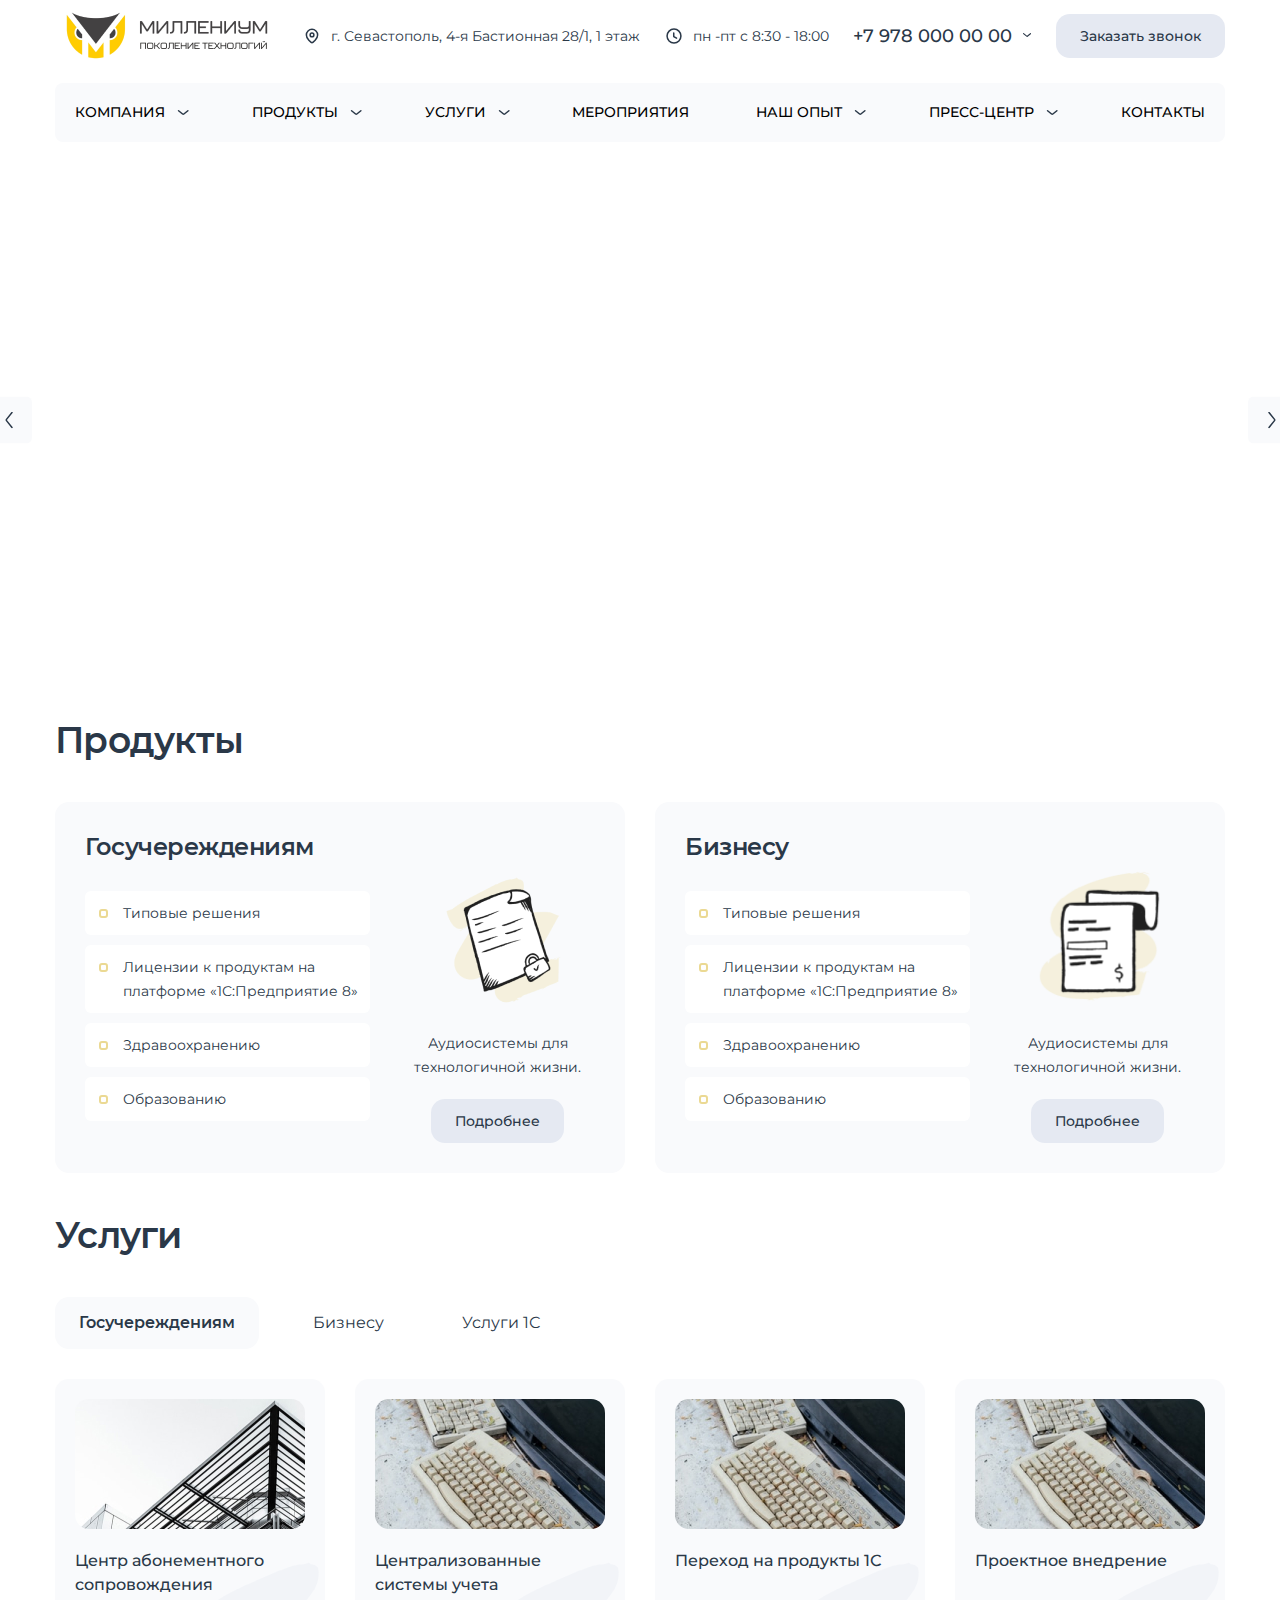
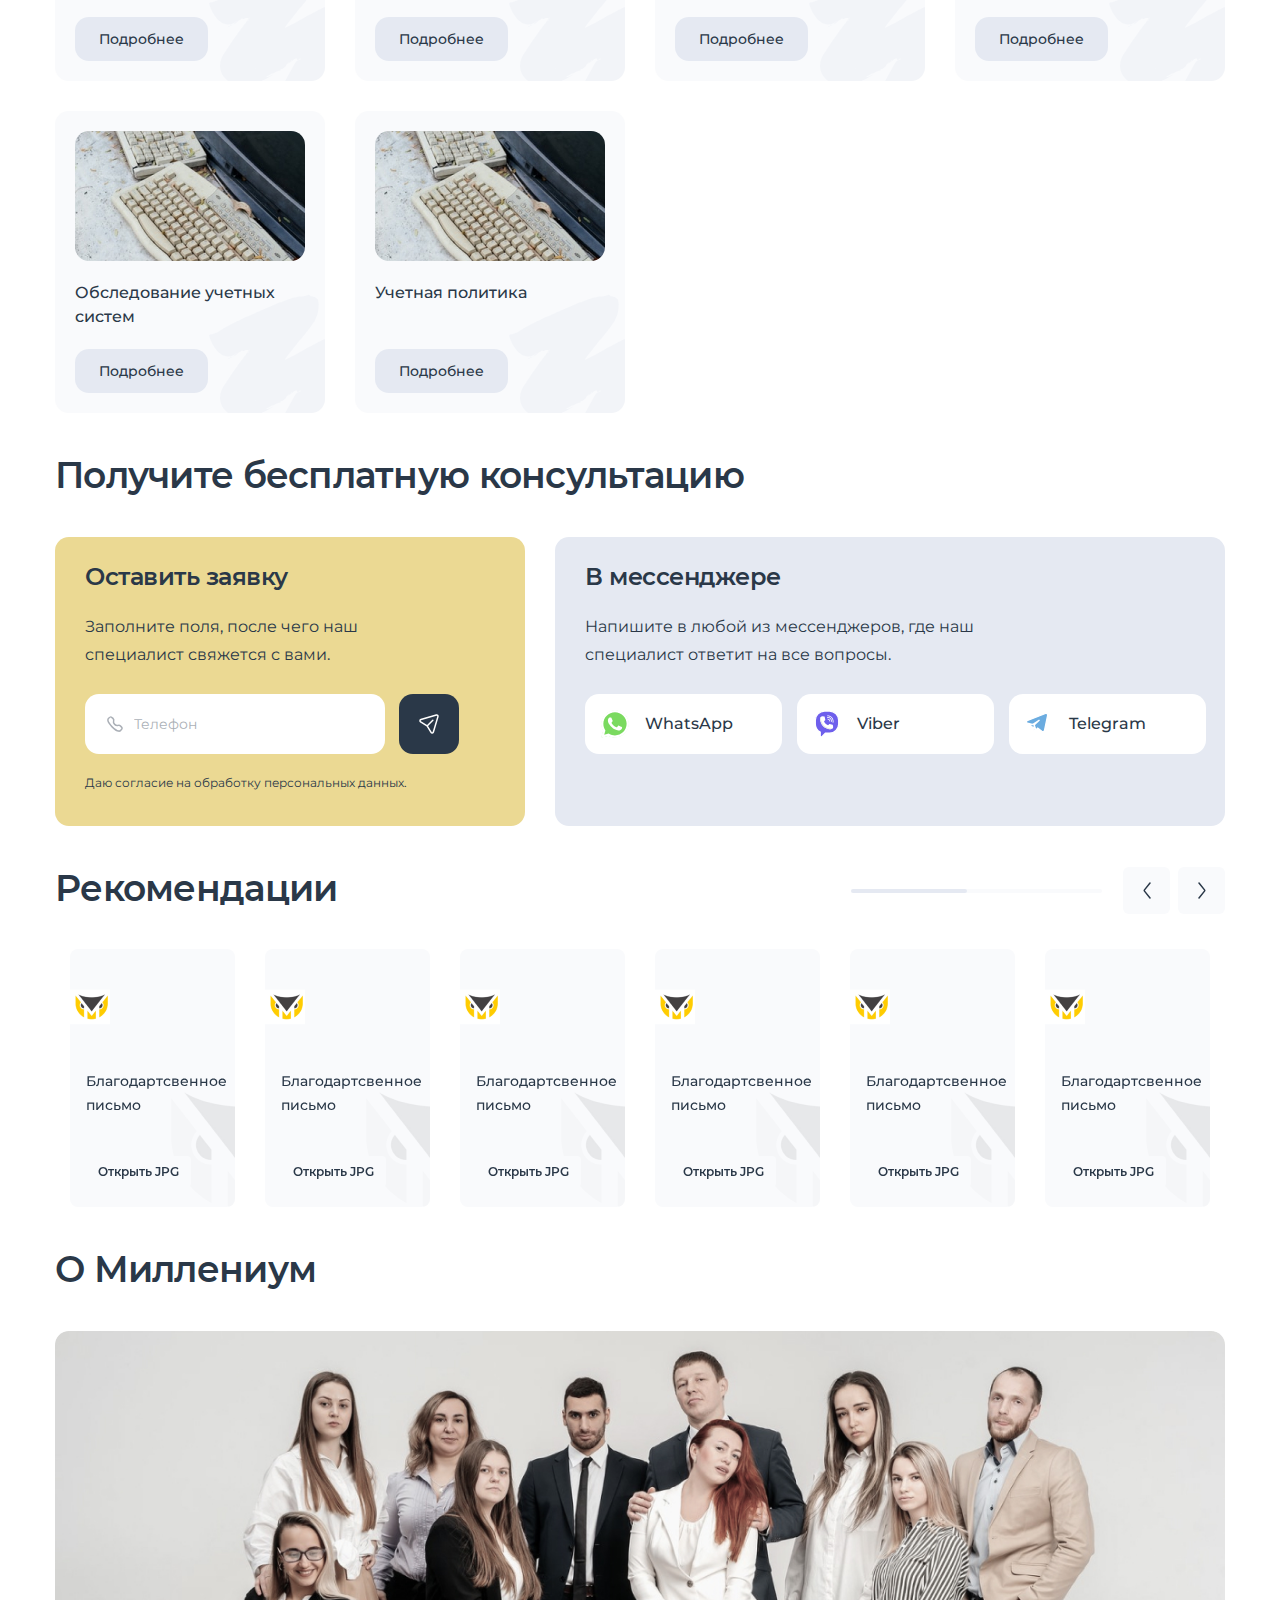
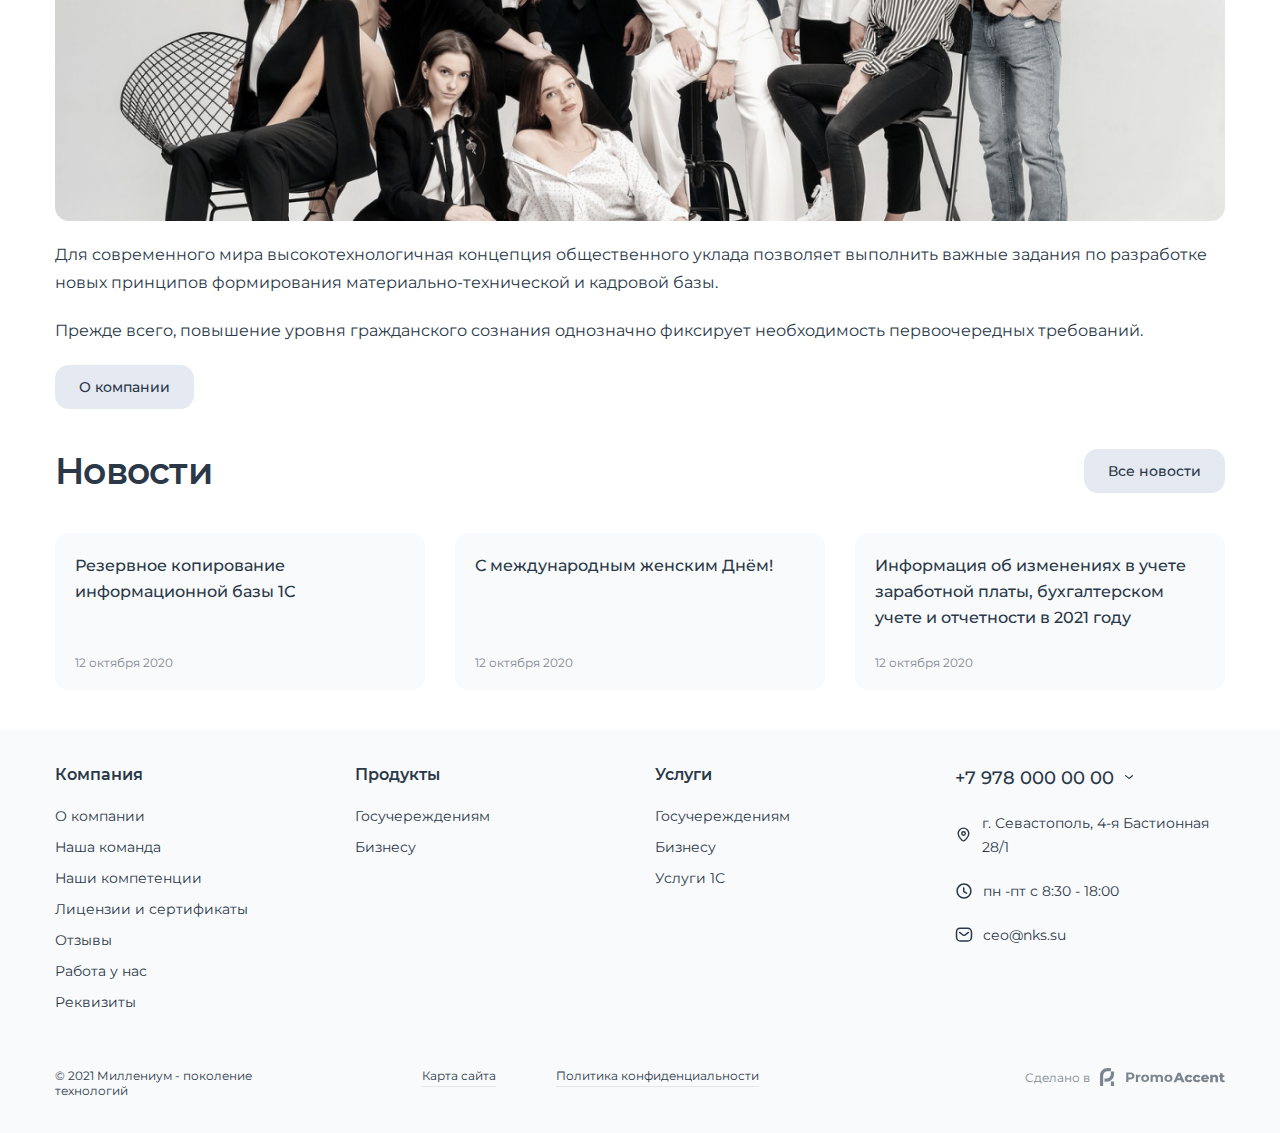
==== index.html @ 952899f8 "Add files via upload" ====
<!DOCTYPE html>
<!--[if lt IE 7]><html lang="ru" class="lt-ie9 lt-ie8 lt-ie7"><![endif]-->
<!--[if IE 7]><html lang="ru" class="lt-ie9 lt-ie8"><![endif]-->
<!--[if IE 8]><html lang="ru" class="lt-ie9"><![endif]-->
<!--[if gt IE 8]><!-->
<html lang="ru">
<!--<![endif]-->
<head>
	<meta charset="utf-8" />
	<title>Заголовок</title>
	<meta name="description" content="" />
	<meta http-equiv="X-UA-Compatible" content="IE=edge" />
	<meta name="viewport" content="width=device-width, initial-scale=1.0" />
	<link rel="shortcut icon" href="favicon.png" />
	<link rel="stylesheet" href="libs/bootstrap/bootstrap-grid.css" />
	<link rel="stylesheet" href="libs/fontawesome-free-5.12.0-web/css/all.min.css" />
	<link rel="stylesheet" href="libs/fancybox/jquery.fancybox.css" />
	<link rel="stylesheet" href="libs/slick-1.5.9/slick/slick.css" />
	<link rel="stylesheet" href="libs/slick-1.5.9/slick/slick-theme.css" />
	<link rel="stylesheet" href="libs/swiper/css/scrollbar.css">
	<link rel="stylesheet" href="libs/swiper/css/style.css">
	<link rel="stylesheet" href="libs/swiper/css/swiper-bundle.min.css">
	<link rel="stylesheet" href="scss/main.css" />
</head>
<body>

	<div class="wrapper">

		<header class="header">
			<div class="container">
				<div class="header__top">
					<a href="#" class="logo">
						<img src="img/logo.png" alt="alt">
					</a>
					<div class="item-contact"><div class="item-contact__icon"><img src="img/ic_cont1.svg" alt="alt"></div>г. Севастополь, 4-я Бастионная 28/1, 1 этаж </div>
					<div class="item-contact"><div class="item-contact__icon"><img src="img/ic_cont2.svg" alt="alt"></div>пн -пт с 8:30 - 18:00 </div>
					<div class="phones-wrap">
						<a href="tel:+79780000000">+7 978 000 00 00 <span class="phones-wrap__arrow"></span></a>
						<div class="dropdown-phones">
							<ul>
								<li><a href="tel:+79780000000">+7 978 000 00 00</a></li>
								<li><a href="tel:+79780000000">+7 978 000 00 00</a></li>
								<li><a href="tel:+79780000000">+7 978 000 00 00</a></li>
							</ul>
						</div>
					</div>
					<a href="#callback" class="btn-main fancybox">Заказать звонок</a>
					<span class="btn_nav">
						<span class='sandwich'>
							<span class='sw-topper'></span>
							<span class='sw-bottom'></span>
							<span class='sw-footer'></span>
						</span>
					</span>
				</div>
				<ul class="menu">
					<li class="menu__haschild">
						<a href="#">Компания</a>
						<ul>
							<li><a href="#">Пункт меню</a></li>
							<li><a href="#">Пункт меню</a></li>
							<li><a href="#">Пункт меню</a></li>
							<li><a href="#">Пункт меню</a></li>
						</ul>
					</li>
					<li class="menu__haschild">
						<a href="#">Продукты</a>
						<ul>
							<li><a href="#">Пункт меню</a></li>
							<li><a href="#">Пункт меню</a></li>
							<li><a href="#">Пункт меню</a></li>
							<li><a href="#">Пункт меню</a></li>
						</ul>
					</li>
					<li class="menu__haschild">
						<a href="#">Услуги</a>
						<ul>
							<li><a href="#">Пункт меню</a></li>
							<li><a href="#">Пункт меню</a></li>
							<li><a href="#">Пункт меню</a></li>
							<li><a href="#">Пункт меню</a></li>
						</ul>
					</li>
					<li><a href="#">Мероприятия</a></li>
					<li class="menu__haschild">
						<a href="#">наш опыт</a>
						<ul>
							<li><a href="#">Пункт меню</a></li>
							<li><a href="#">Пункт меню</a></li>
							<li><a href="#">Пункт меню</a></li>
							<li><a href="#">Пункт меню</a></li>
						</ul>
					</li>
					<li class="menu__haschild">
						<a href="#">пресс-центр</a>
						<ul>
							<li><a href="#">Пункт меню</a></li>
							<li><a href="#">Пункт меню</a></li>
							<li><a href="#">Пункт меню</a></li>
							<li><a href="#">Пункт меню</a></li>
						</ul>
					</li>
					<li><a href="#">Контакты</a></li>
				</ul>
			</div>
			<div class="menu-mobile">
				<ul class="menu">
					<li class="menu__haschild">
						<a href="#">Компания</a>
						<ul>
							<li><a href="#">Пункт меню</a></li>
							<li><a href="#">Пункт меню</a></li>
							<li><a href="#">Пункт меню</a></li>
							<li><a href="#">Пункт меню</a></li>
						</ul>
					</li>
					<li class="menu__haschild">
						<a href="#">Продукты</a>
						<ul>
							<li><a href="#">Пункт меню</a></li>
							<li><a href="#">Пункт меню</a></li>
							<li><a href="#">Пункт меню</a></li>
							<li><a href="#">Пункт меню</a></li>
						</ul>
					</li>
					<li class="menu__haschild">
						<a href="#">Услуги</a>
						<ul>
							<li><a href="#">Пункт меню</a></li>
							<li><a href="#">Пункт меню</a></li>
							<li><a href="#">Пункт меню</a></li>
							<li><a href="#">Пункт меню</a></li>
						</ul>
					</li>
					<li><a href="#">Мероприятия</a></li>
					<li class="menu__haschild">
						<a href="#">наш опыт</a>
						<ul>
							<li><a href="#">Пункт меню</a></li>
							<li><a href="#">Пункт меню</a></li>
							<li><a href="#">Пункт меню</a></li>
							<li><a href="#">Пункт меню</a></li>
						</ul>
					</li>
					<li class="menu__haschild">
						<a href="#">пресс-центр</a>
						<ul>
							<li><a href="#">Пункт меню</a></li>
							<li><a href="#">Пункт меню</a></li>
							<li><a href="#">Пункт меню</a></li>
							<li><a href="#">Пункт меню</a></li>
						</ul>
					</li>
					<li><a href="#">Контакты</a></li>
				</ul>
				<div class="menu-mobile__bottom">
					<div class="item-contact"><div class="item-contact__icon"><img src="img/ic_cont1.svg" alt="alt"></div>г. Севастополь, 4-я Бастионная 28/1, 1 этаж </div>
					<div class="item-contact"><div class="item-contact__icon"><img src="img/ic_cont2.svg" alt="alt"></div>пн -пт с 8:30 - 18:00 </div>
					<div class="phones-wrap">
						<a href="tel:+79780000000">+7 978 000 00 00 <span class="phones-wrap__arrow"></span></a>
						<div class="dropdown-phones">
							<ul>
								<li><a href="tel:+79780000000">+7 978 000 00 00</a></li>
								<li><a href="tel:+79780000000">+7 978 000 00 00</a></li>
								<li><a href="tel:+79780000000">+7 978 000 00 00</a></li>
							</ul>
						</div>
					</div>
					<a href="#callback" class="btn-main fancybox">Заказать звонок</a>
				</div>
			</div>
		</header>

		<div class="billbord">
			<div class="container">
				<ul class="slider-billbord slider-billbord_first">
					<li>
						<div class="slider-billbord__item">
							<video width="100%" height="auto" preload="auto" autoplay="autoplay" loop="false"  autoplay muted>
								<source src="img/video.mp4" type="video/mp4">
								</video>
							</div>
						</li>
						<li>
							<div class="slider-billbord__item">
								<div class="slider-billbord__content">
									<h2>Надежная техника</h2>
									<div class="descr-title">Смартфоны, игровые приставки, HD-телевизоры и аудиосистемы для технологичной жизни.</div>
									<a href="#" class="btn-main btn-main_page">Подробнее</a>
								</div>
								<img src="img/billbord1.jpg" alt="alt">
							</div>
						</li>
						<li>
							<div class="slider-billbord__item">
								<div class="slider-billbord__content">
									<h2>Надежная техника</h2>
									<div class="descr-title">Смартфоны, игровые приставки, HD-телевизоры и аудиосистемы для технологичной жизни.</div>
									<a href="#" class="btn-main btn-main_page">Подробнее</a>
								</div>
								<img src="img/billbord1.jpg" alt="alt">
							</div>
						</li>
					</ul>
				</div>
			</div>

			<div class="products">
				<div class="container">
					<h2>Продукты</h2>
					<div class="row">
						<div class="col-lg-6">
							<div class="block-products">
								<h3>Госучереждениям</h3>
								<div class="row">
									<div class="col-sm-7">
										<ul>
											<li><a href="#">Типовые решения</a></li>
											<li><a href="#">Лицензии к продуктам на платформе «1С:Предприятие 8»</a></li>
											<li><a href="#">Здравоохранению</a></li>
											<li><a href="#">Образованию</a></li>
										</ul>
									</div>
									<div class="col-sm-5 block-products__right">
										<div class="block-products__icon">
											<img src="img/icon_products1.png" alt="alt">
										</div>
										<p>Аудиосистемы для технологичной жизни.</p>
										<a href="#" class="btn-main">Подробнее</a>
									</div>
								</div>
							</div>
						</div>
						<div class="col-lg-6">
							<div class="block-products">
								<h3>Бизнесу</h3>
								<div class="row">
									<div class="col-sm-7">
										<ul>
											<li><a href="#">Типовые решения</a></li>
											<li><a href="#">Лицензии к продуктам на платформе «1С:Предприятие 8»</a></li>
											<li><a href="#">Здравоохранению</a></li>
											<li><a href="#">Образованию</a></li>
										</ul>
									</div>
									<div class="col-sm-5 block-products__right">
										<div class="block-products__icon">
											<img src="img/icon_products2.png" alt="alt">
										</div>
										<p>Аудиосистемы для технологичной жизни.</p>
										<a href="#" class="btn-main">Подробнее</a>
									</div>
								</div>
							</div>
						</div>
					</div>
				</div>
			</div>

			<div class="services">
				<div class="container">
					<h2>Услуги</h2>
					<ul class="tabs">
						<li class="active"><a href="#tab1">Госучереждениям</a></li>
						<li><a href="#tab2">Бизнесу</a></li>
						<li><a href="#tab3">Услуги 1С</a></li>
					</ul>
					<div class="tab-container">
						<div class="tab-pane" id="tab1">
							<div class="row row_services">
								<div class="col-lg-3 col-6">
									<div class="item-service">
										<div class="item-service__image">
											<img src="img/service1.jpg" alt="alt">
										</div>
										<div class="item-service__title">Центр абонементного сопровождения</div>
										<a href="#" class="btn-main">Подробнее</a>
									</div>
								</div>
								<div class="col-lg-3 col-6">
									<div class="item-service">
										<div class="item-service__image">
											<img src="img/service2.jpg" alt="alt">
										</div>
										<div class="item-service__title">Централизованные системы учета</div>
										<a href="#" class="btn-main">Подробнее</a>
									</div>
								</div>
								<div class="col-lg-3 col-6">
									<div class="item-service">
										<div class="item-service__image">
											<img src="img/service2.jpg" alt="alt">
										</div>
										<div class="item-service__title">Переход на продукты 1С</div>
										<a href="#" class="btn-main">Подробнее</a>
									</div>
								</div>
								<div class="col-lg-3 col-6">
									<div class="item-service">
										<div class="item-service__image">
											<img src="img/service2.jpg" alt="alt">
										</div>
										<div class="item-service__title">Проектное внедрение</div>
										<a href="#" class="btn-main">Подробнее</a>
									</div>
								</div>
								<div class="col-lg-3 col-6">
									<div class="item-service">
										<div class="item-service__image">
											<img src="img/service2.jpg" alt="alt">
										</div>
										<div class="item-service__title">Обследование учетных систем</div>
										<a href="#" class="btn-main">Подробнее</a>
									</div>
								</div>
								<div class="col-lg-3 col-6">
									<div class="item-service">
										<div class="item-service__image">
											<img src="img/service2.jpg" alt="alt">
										</div>
										<div class="item-service__title">Учетная политика</div>
										<a href="#" class="btn-main">Подробнее</a>
									</div>
								</div>
							</div>
						</div>
						<div class="tab-pane" id="tab2">
							<div class="row row_services">
								<div class="col-lg-3 col-6">
									<div class="item-service">
										<div class="item-service__image">
											<img src="img/service1.jpg" alt="alt">
										</div>
										<div class="item-service__title">Центр абонементного сопровождения</div>
										<a href="#" class="btn-main">Подробнее</a>
									</div>
								</div>
								<div class="col-lg-3 col-6">
									<div class="item-service">
										<div class="item-service__image">
											<img src="img/service2.jpg" alt="alt">
										</div>
										<div class="item-service__title">Централизованные системы учета</div>
										<a href="#" class="btn-main">Подробнее</a>
									</div>
								</div>
								<div class="col-lg-3 col-6">
									<div class="item-service">
										<div class="item-service__image">
											<img src="img/service2.jpg" alt="alt">
										</div>
										<div class="item-service__title">Переход на продукты 1С</div>
										<a href="#" class="btn-main">Подробнее</a>
									</div>
								</div>
								<div class="col-lg-3 col-6">
									<div class="item-service">
										<div class="item-service__image">
											<img src="img/service2.jpg" alt="alt">
										</div>
										<div class="item-service__title">Проектное внедрение</div>
										<a href="#" class="btn-main">Подробнее</a>
									</div>
								</div>
								<div class="col-lg-3 col-6">
									<div class="item-service">
										<div class="item-service__image">
											<img src="img/service2.jpg" alt="alt">
										</div>
										<div class="item-service__title">Обследование учетных систем</div>
										<a href="#" class="btn-main">Подробнее</a>
									</div>
								</div>
								<div class="col-lg-3 col-6">
									<div class="item-service">
										<div class="item-service__image">
											<img src="img/service2.jpg" alt="alt">
										</div>
										<div class="item-service__title">Учетная политика</div>
										<a href="#" class="btn-main">Подробнее</a>
									</div>
								</div>
							</div>
						</div>
						<div class="tab-pane" id="tab3">
							<div class="row row_services">
								<div class="col-lg-3 col-6">
									<div class="item-service">
										<div class="item-service__image">
											<img src="img/service1.jpg" alt="alt">
										</div>
										<div class="item-service__title">Центр абонементного сопровождения</div>
										<a href="#" class="btn-main">Подробнее</a>
									</div>
								</div>
								<div class="col-lg-3 col-6">
									<div class="item-service">
										<div class="item-service__image">
											<img src="img/service2.jpg" alt="alt">
										</div>
										<div class="item-service__title">Централизованные системы учета</div>
										<a href="#" class="btn-main">Подробнее</a>
									</div>
								</div>
								<div class="col-lg-3 col-6">
									<div class="item-service">
										<div class="item-service__image">
											<img src="img/service2.jpg" alt="alt">
										</div>
										<div class="item-service__title">Переход на продукты 1С</div>
										<a href="#" class="btn-main">Подробнее</a>
									</div>
								</div>
								<div class="col-lg-3 col-6">
									<div class="item-service">
										<div class="item-service__image">
											<img src="img/service2.jpg" alt="alt">
										</div>
										<div class="item-service__title">Проектное внедрение</div>
										<a href="#" class="btn-main">Подробнее</a>
									</div>
								</div>
								<div class="col-lg-3 col-6">
									<div class="item-service">
										<div class="item-service__image">
											<img src="img/service2.jpg" alt="alt">
										</div>
										<div class="item-service__title">Обследование учетных систем</div>
										<a href="#" class="btn-main">Подробнее</a>
									</div>
								</div>
								<div class="col-lg-3 col-6">
									<div class="item-service">
										<div class="item-service__image">
											<img src="img/service2.jpg" alt="alt">
										</div>
										<div class="item-service__title">Учетная политика</div>
										<a href="#" class="btn-main">Подробнее</a>
									</div>
								</div>
							</div>
						</div>
					</div>
				</div>
			</div>

			<div class="consultations">
				<div class="container">
					<h2>Получите бесплатную консультацию</h2>
					<div class="row">
						<div class="col-lg-5">
							<div class="consult-block">
								<h3>Оставить заявку</h3>
								<div class="descr-title">Заполните поля, после чего наш специалист свяжется с вами.</div>
								<form>
									<div class="consult-form">
										<div class="item-form">
											<div class="item-form__icon">
												<img src="img/ic_input1.svg" alt="alt">
											</div>
											<input type="text" placeholder="Телефон" class="input-phone">
										</div>
										<button class="btn-icon"></button>
									</div>
								</form>
								<div class="descr-form">Даю согласие на обработку персональных данных.</div>
							</div>
						</div>
						<div class="col-lg-7">
							<div class="consult-block consult-block_messengers">
								<h3>В мессенджере</h3>
								<div class="descr-title">Напишите в любой из мессенджеров, где наш специалист ответит на все вопросы.</div>
								<div class="wrap-messengers">
									<a href="#" class="link-messenger"><span class="link-messenger__icon"><img src="img/whatsapp.svg" alt="alt"></span>WhatsApp</a>
									<a href="#" class="link-messenger"><span class="link-messenger__icon"><img src="img/viber.svg" alt="alt"></span>Viber</a>
									<a href="#" class="link-messenger"><span class="link-messenger__icon"><img src="img/telegram.svg" alt="alt"></span>Telegram</a>
								</div>
							</div>
						</div>
					</div>
				</div>
			</div>

			<div class="recomendations">
				<div class="container">
					<h2>Рекомендации</h2>
					<div class="slider-recomendations swiper-container">
						<div class="swiper-controls">
							<div class="swiper-scrollbar"></div>
							<div class="arrow-swiper arrow-swiper_left"><img src="img/prev.svg" alt="alt"/></div>
							<div class="arrow-swiper arrow-swiper_right"><img src="img/next.svg" alt="alt" /></div>
						</div>
						<div class="swiper-wrapper">
							<div class="swiper-slide">
								<div class="item-recomendation">
									<img src="img/recomendation1.png" alt="alt">
									<div class="item-recomendation__content">
										<div class="item-recomendation__title">Благодартсвенное письмо</div>
										<a href="img/poster.jpg" class="btn-main fancybox" rel="group1">Открыть JPG</a>
									</div>
								</div>
							</div>
							<div class="swiper-slide">
								<div class="item-recomendation">
									<img src="img/recomendation1.png" alt="alt">
									<div class="item-recomendation__content">
										<div class="item-recomendation__title">Благодартсвенное письмо</div>
										<a href="img/poster.jpg" class="btn-main fancybox" rel="group1">Открыть JPG</a>
									</div>
								</div>
							</div>
							<div class="swiper-slide">
								<div class="item-recomendation">
									<img src="img/recomendation1.png" alt="alt">
									<div class="item-recomendation__content">
										<div class="item-recomendation__title">Благодартсвенное письмо</div>
										<a href="img/poster.jpg" class="btn-main fancybox" rel="group1">Открыть JPG</a>
									</div>
								</div>
							</div>
							<div class="swiper-slide">
								<div class="item-recomendation">
									<img src="img/recomendation1.png" alt="alt">
									<div class="item-recomendation__content">
										<div class="item-recomendation__title">Благодартсвенное письмо</div>
										<a href="img/poster.jpg" class="btn-main fancybox" rel="group1">Открыть JPG</a>
									</div>
								</div>
							</div>
							<div class="swiper-slide">
								<div class="item-recomendation">
									<img src="img/recomendation1.png" alt="alt">
									<div class="item-recomendation__content">
										<div class="item-recomendation__title">Благодартсвенное письмо</div>
										<a href="img/poster.jpg" class="btn-main fancybox" rel="group1">Открыть JPG</a>
									</div>
								</div>
							</div>
							<div class="swiper-slide">
								<div class="item-recomendation">
									<img src="img/recomendation1.png" alt="alt">
									<div class="item-recomendation__content">
										<div class="item-recomendation__title">Благодартсвенное письмо</div>
										<a href="img/poster.jpg" class="btn-main fancybox" rel="group1">Открыть JPG</a>
									</div>
								</div>
							</div>
							<div class="swiper-slide">
								<div class="item-recomendation">
									<img src="img/recomendation1.png" alt="alt">
									<div class="item-recomendation__content">
										<div class="item-recomendation__title">Благодартсвенное письмо</div>
										<a href="img/poster.jpg" class="btn-main fancybox" rel="group1">Открыть JPG</a>
									</div>
								</div>
							</div>
							<div class="swiper-slide">
								<div class="item-recomendation">
									<img src="img/recomendation1.png" alt="alt">
									<div class="item-recomendation__content">
										<div class="item-recomendation__title">Благодартсвенное письмо</div>
										<a href="img/poster.jpg" class="btn-main fancybox" rel="group1">Открыть JPG</a>
									</div>
								</div>
							</div>
							<div class="swiper-slide">
								<div class="item-recomendation">
									<img src="img/recomendation1.png" alt="alt">
									<div class="item-recomendation__content">
										<div class="item-recomendation__title">Благодартсвенное письмо</div>
										<a href="img/poster.jpg" class="btn-main fancybox" rel="group1">Открыть JPG</a>
									</div>
								</div>
							</div>
							<div class="swiper-slide">
								<div class="item-recomendation">
									<img src="img/recomendation1.png" alt="alt">
									<div class="item-recomendation__content">
										<div class="item-recomendation__title">Благодартсвенное письмо</div>
										<a href="img/poster.jpg" class="btn-main fancybox" rel="group1">Открыть JPG</a>
									</div>
								</div>
							</div>
							<div class="swiper-slide">
								<div class="item-recomendation">
									<img src="img/recomendation1.png" alt="alt">
									<div class="item-recomendation__content">
										<div class="item-recomendation__title">Благодартсвенное письмо</div>
										<a href="img/poster.jpg" class="btn-main fancybox" rel="group1">Открыть JPG</a>
									</div>
								</div>
							</div>
							<div class="swiper-slide">
								<div class="item-recomendation">
									<img src="img/recomendation1.png" alt="alt">
									<div class="item-recomendation__content">
										<div class="item-recomendation__title">Благодартсвенное письмо</div>
										<a href="img/poster.jpg" class="btn-main fancybox" rel="group1">Открыть JPG</a>
									</div>
								</div>
							</div>
							<div class="swiper-slide">
								<div class="item-recomendation">
									<img src="img/recomendation1.png" alt="alt">
									<div class="item-recomendation__content">
										<div class="item-recomendation__title">Благодартсвенное письмо</div>
										<a href="img/poster.jpg" class="btn-main fancybox" rel="group1">Открыть JPG</a>
									</div>
								</div>
							</div>
						</div>
						<div class="progress" role="progressbar" aria-valuemin="0" aria-valuemax="100"></div>
					</div>
				</div>
			</div>

			<div class="about">
				<div class="container">
					<h2>О Миллениум</h2>
					<div class="about__image">
						<img src="img/about.jpg" alt="alt">
					</div>
					<p>Для современного мира высокотехнологичная концепция общественного уклада позволяет выполнить важные задания по разработке новых принципов формирования материально-технической и кадровой базы.</p>
					<p>Прежде всего, повышение уровня гражданского сознания однозначно фиксирует необходимость первоочередных требований. </p>
					<a href="#" class="btn-main">О компании</a>
				</div>
			</div>

			<div class="news">
				<div class="container">
					<div class="head-section">
						<h2>Новости</h2>
						<a href="#" class="btn-main">Все новости</a>
					</div>
					<div class="row row_news">
						<div class="col-lg-4 col-md-6">
							<a href="#" class="item-news">
								<span class="item-news__title">Резервное копирование <br>информационной базы 1С</span>
								<span class="item-news__date">12 октября 2020</span>
							</a>
						</div>
						<div class="col-lg-4 col-md-6">
							<a href="#" class="item-news">
								<span class="item-news__title">С международным женским Днём!</span>
								<span class="item-news__date">12 октября 2020</span>
							</a>
						</div>
						<div class="col-lg-4 col-md-6">
							<a href="#" class="item-news">
								<span class="item-news__title">Информация об изменениях в учете заработной платы, бухгалтерском учете и отчетности в 2021 году</span>
								<span class="item-news__date">12 октября 2020</span>
							</a>
						</div>
					</div>
				</div>
			</div>

			<footer class="footer">
				<div class="container">
					<div class="row">
						<div class="col-lg-3">
							<div class="footer__title">Компания <i class="fal fa-plus"></i></div>
							<div class="footer__content">
								<ul class="list-footer">
									<li><a href="#">О компании</a></li>
									<li><a href="#">Наша команда</a></li>
									<li><a href="#">Наши компетенции</a></li>
									<li><a href="#">Лицензии и сертификаты</a></li>
									<li><a href="#">Отзывы</a></li>
									<li><a href="#">Работа у нас</a></li>
									<li><a href="#">Реквизиты</a></li>
								</ul>
							</div>
						</div>
						<div class="col-lg-3">
							<div class="footer__title">Продукты <i class="fal fa-plus"></i></div>
							<div class="footer__content">
								<ul class="list-footer">
									<li><a href="#">Госучереждениям</a></li>
									<li><a href="#">Бизнесу</a></li>
								</ul>
							</div>
						</div>
						<div class="col-lg-3">
							<div class="footer__title">Услуги <i class="fal fa-plus"></i></div>
							<div class="footer__content">
								<ul class="list-footer">
									<li><a href="#">Госучереждениям</a></li>
									<li><a href="#">Бизнесу</a></li>
									<li><a href="#">Услуги 1С</a></li>
								</ul>
							</div>
						</div>
						<div class="col-lg-3">
							<div class="footer__title footer__title_mobile">Контакты <i class="fal fa-plus"></i></div>
							<div class="footer__content">
								<div class="phones-wrap">
									<a href="tel:+79780000000">+7 978 000 00 00 <span class="phones-wrap__arrow"></span></a>
									<div class="dropdown-phones">
										<ul>
											<li><a href="tel:+79780000000">+7 978 000 00 00</a></li>
											<li><a href="tel:+79780000000">+7 978 000 00 00</a></li>
											<li><a href="tel:+79780000000">+7 978 000 00 00</a></li>
										</ul>
									</div>
								</div>
								<div class="item-contact"><div class="item-contact__icon"><img src="img/ic_cont1.svg" alt="alt"></div>г. Севастополь, 4-я Бастионная 28/1</div>
								<div class="item-contact"><div class="item-contact__icon"><img src="img/ic_cont2.svg" alt="alt"></div>пн -пт с 8:30 - 18:00 </div>
								<div class="item-contact"><div class="item-contact__icon"><img src="img/ic_cont3.svg" alt="alt"></div><a href="mailto:сео@nks.su">сео@nks.su</a> </div>
							</div>
						</div>
					</div>
					<div class="footer-bottom">
						<div class="row">
							<div class="col-lg-3">
								<p>© 2021 Миллениум - поколение технологий</p>
							</div>
							<div class="col-lg-5">
								<div class="footer-bottom__links">
									<a href="#">Карта сайта</a>
									<a href="#">Политика конфиденциальности</a>
								</div>
							</div>
							<div class="col-lg-4">
								<div class="create">Сделано в <a href="#"><img src="img/create.svg" alt="alt"></a></div>
							</div>
						</div>
					</div>
				</div>
			</footer>

		</div>

	<!--[if lt IE 9]>
	<script src="libs/html5shiv/es5-shim.min.js"></script>
	<script src="libs/html5shiv/html5shiv.min.js"></script>
	<script src="libs/html5shiv/html5shiv-printshiv.min.js"></script>
	<script src="libs/respond/respond.min.js"></script>
<![endif]-->
<script src="libs/jquery/jquery-1.11.1.min.js"></script>
<script src="libs/jquery-mousewheel/jquery.mousewheel.min.js"></script>
<script src="libs/fancybox/jquery.fancybox.pack.js"></script>
<script src="libs/slick-1.5.9/slick/slick.min.js"></script>
<script src="libs/scroll2id/PageScroll2id.min.js"></script>
<script src="libs/mask/jquery.maskedinput.js"></script>
<script src="libs/swiper/js/swiper-bundle.min.js"></script>
<script src="libs/jQueryFormStyler-master/jquery.formstyler.min.js"></script>
<script src="js/common.js"></script>
<!-- Yandex.Metrika counter --><!-- /Yandex.Metrika counter -->
<!-- Google Analytics counter --><!-- /Google Analytics counter -->
</body>
</html>
---- libs/swiper/css/scrollbar.css ----
/* Scrollbar */
.swiper-scrollbar {
  border-radius: 10px;
  position: relative;
  -ms-touch-action: none;
  background: rgba(0, 0, 0, 0.1);
  .swiper-container-horizontal > & {
    position: absolute;
    left: 1%;
    bottom: 3px;
    z-index: 50;
    height: 5px;
    width: 98%;
  }
  .swiper-container-vertical > & {
    position: absolute;
    right: 3px;
    top: 1%;
    z-index: 50;
    width: 5px;
    height: 98%;
  }
}
.swiper-scrollbar-drag {
  height: 100%;
  width: 100%;
  position: relative;
  background: rgba(0, 0, 0, 0.5);
  border-radius: 10px;
  left: 0;
  top: 0;
}
.swiper-scrollbar-cursor-drag {
  cursor: move;
}
.swiper-scrollbar-lock {
  display: none;
}
---- libs/swiper/css/style.css ----
/**
 * Swiper 6.7.0
 * Most modern mobile touch slider and framework with hardware accelerated transitions
 * https://swiperjs.com
 *
 * Copyright 2014-2021 Vladimir Kharlampidi
 *
 * Released under the MIT License
 *
 * Released on: May 31, 2021
 */

 @font-face {
    font-family: 'swiper-icons';
    src: url('data:application/font-woff;charset=utf-8;base64, [base64]//wADZ2x5ZgAAAywAAADMAAAD2MHtryVoZWFkAAABbAAAADAAAAA2E2+eoWhoZWEAAAGcAAAAHwAAACQC9gDzaG10eAAAAigAAAAZAAAArgJkABFsb2NhAAAC0AAAAFoAAABaFQAUGG1heHAAAAG8AAAAHwAAACAAcABAbmFtZQAAA/gAAAE5AAACXvFdBwlwb3N0AAAFNAAAAGIAAACE5s74hXjaY2BkYGAAYpf5Hu/j+W2+MnAzMYDAzaX6QjD6/4//Bxj5GA8AuRwMYGkAPywL13jaY2BkYGA88P8Agx4j+/8fQDYfA1AEBWgDAIB2BOoAeNpjYGRgYNBh4GdgYgABEMnIABJzYNADCQAACWgAsQB42mNgYfzCOIGBlYGB0YcxjYGBwR1Kf2WQZGhhYGBiYGVmgAFGBiQQkOaawtDAoMBQxXjg/wEGPcYDDA4wNUA2CCgwsAAAO4EL6gAAeNpj2M0gyAACqxgGNWBkZ2D4/wMA+xkDdgAAAHjaY2BgYGaAYBkGRgYQiAHyGMF8FgYHIM3DwMHABGQrMOgyWDLEM1T9/w8UBfEMgLzE////P/5//f/V/xv+r4eaAAeMbAxwIUYmIMHEgKYAYjUcsDAwsLKxc3BycfPw8jEQA/[base64]/uznmfPFBNODM2K7MTQ45YEAZqGP81AmGGcF3iPqOop0r1SPTaTbVkfUe4HXj97wYE+yNwWYxwWu4v1ugWHgo3S1XdZEVqWM7ET0cfnLGxWfkgR42o2PvWrDMBSFj/IHLaF0zKjRgdiVMwScNRAoWUoH78Y2icB/yIY09An6AH2Bdu/UB+yxopYshQiEvnvu0dURgDt8QeC8PDw7Fpji3fEA4z/PEJ6YOB5hKh4dj3EvXhxPqH/SKUY3rJ7srZ4FZnh1PMAtPhwP6fl2PMJMPDgeQ4rY8YT6Gzao0eAEA409DuggmTnFnOcSCiEiLMgxCiTI6Cq5DZUd3Qmp10vO0LaLTd2cjN4fOumlc7lUYbSQcZFkutRG7g6JKZKy0RmdLY680CDnEJ+UMkpFFe1RN7nxdVpXrC4aTtnaurOnYercZg2YVmLN/d/gczfEimrE/fs/bOuq29Zmn8tloORaXgZgGa78yO9/cnXm2BpaGvq25Dv9S4E9+5SIc9PqupJKhYFSSl47+Qcr1mYNAAAAeNptw0cKwkAAAMDZJA8Q7OUJvkLsPfZ6zFVERPy8qHh2YER+3i/BP83vIBLLySsoKimrqKqpa2hp6+jq6RsYGhmbmJqZSy0sraxtbO3sHRydnEMU4uR6yx7JJXveP7WrDycAAAAAAAH//wACeNpjYGRgYOABYhkgZgJCZgZNBkYGLQZtIJsFLMYAAAw3ALgAeNolizEKgDAQBCchRbC2sFER0YD6qVQiBCv/H9ezGI6Z5XBAw8CBK/m5iQQVauVbXLnOrMZv2oLdKFa8Pjuru2hJzGabmOSLzNMzvutpB3N42mNgZGBg4GKQYzBhYMxJLMlj4GBgAYow/P/PAJJhLM6sSoWKfWCAAwDAjgbRAAB42mNgYGBkAIIbCZo5IPrmUn0hGA0AO8EFTQAA') format('woff');
    font-weight: 400;
    font-style: normal;
  }
  :root {
    --swiper-theme-color: #007aff;
  }
  .swiper-container {
    margin-left: auto;
    margin-right: auto;
    position: relative;
    overflow: hidden;
    list-style: none;
    padding: 0;
    /* Fix of Webkit flickering */
    z-index: 1;
  }
  .swiper-container-vertical > .swiper-wrapper {
    flex-direction: column;
  }
  .swiper-wrapper {
    position: relative;
    width: 100%;
    height: 100%;
    z-index: 1;
    display: flex;
    transition-property: transform;
    box-sizing: content-box;
  }
  .swiper-container-android .swiper-slide,
  .swiper-wrapper {
    transform: translate3d(0px, 0, 0);
  }
  .swiper-container-multirow > .swiper-wrapper {
    flex-wrap: wrap;
  }
  .swiper-container-multirow-column > .swiper-wrapper {
    flex-wrap: wrap;
    flex-direction: column;
  }
  .swiper-container-free-mode > .swiper-wrapper {
    transition-timing-function: ease-out;
    margin: 0 auto;
  }
  .swiper-container-pointer-events {
    touch-action: pan-y;
  }
  .swiper-container-pointer-events.swiper-container-vertical {
    touch-action: pan-x;
  }
  .swiper-slide {
    flex-shrink: 0;
    width: 100%;
    height: 100%;
    position: relative;
    transition-property: transform;
  }
  .swiper-slide-invisible-blank {
    visibility: hidden;
  }
  /* Auto Height */
  .swiper-container-autoheight,
  .swiper-container-autoheight .swiper-slide {
    height: auto;
  }
  .swiper-container-autoheight .swiper-wrapper {
    align-items: flex-start;
    transition-property: transform, height;
  }
  /* 3D Effects */
  .swiper-container-3d {
    perspective: 1200px;
  }
  .swiper-container-3d .swiper-wrapper,
  .swiper-container-3d .swiper-slide,
  .swiper-container-3d .swiper-slide-shadow-left,
  .swiper-container-3d .swiper-slide-shadow-right,
  .swiper-container-3d .swiper-slide-shadow-top,
  .swiper-container-3d .swiper-slide-shadow-bottom,
  .swiper-container-3d .swiper-cube-shadow {
    transform-style: preserve-3d;
  }
  .swiper-container-3d .swiper-slide-shadow-left,
  .swiper-container-3d .swiper-slide-shadow-right,
  .swiper-container-3d .swiper-slide-shadow-top,
  .swiper-container-3d .swiper-slide-shadow-bottom {
    position: absolute;
    left: 0;
    top: 0;
    width: 100%;
    height: 100%;
    pointer-events: none;
    z-index: 10;
  }
  .swiper-container-3d .swiper-slide-shadow-left {
    background-image: linear-gradient(to left, rgba(0, 0, 0, 0.5), rgba(0, 0, 0, 0));
  }
  .swiper-container-3d .swiper-slide-shadow-right {
    background-image: linear-gradient(to right, rgba(0, 0, 0, 0.5), rgba(0, 0, 0, 0));
  }
  .swiper-container-3d .swiper-slide-shadow-top {
    background-image: linear-gradient(to top, rgba(0, 0, 0, 0.5), rgba(0, 0, 0, 0));
  }
  .swiper-container-3d .swiper-slide-shadow-bottom {
    background-image: linear-gradient(to bottom, rgba(0, 0, 0, 0.5), rgba(0, 0, 0, 0));
  }
  /* CSS Mode */
  .swiper-container-css-mode > .swiper-wrapper {
    overflow: auto;
    scrollbar-width: none;
    /* For Firefox */
    -ms-overflow-style: none;
    /* For Internet Explorer and Edge */
  }
  .swiper-container-css-mode > .swiper-wrapper::-webkit-scrollbar {
    display: none;
  }
  .swiper-container-css-mode > .swiper-wrapper > .swiper-slide {
    scroll-snap-align: start start;
  }
  .swiper-container-horizontal.swiper-container-css-mode > .swiper-wrapper {
    scroll-snap-type: x mandatory;
  }
  .swiper-container-vertical.swiper-container-css-mode > .swiper-wrapper {
    scroll-snap-type: y mandatory;
  }
  :root {
    --swiper-navigation-size: 44px;
    /*
    --swiper-navigation-color: var(--swiper-theme-color);
    */
  }
  .swiper-button-prev,
  .swiper-button-next {
    position: absolute;
    top: 50%;
    width: calc(var(--swiper-navigation-size) / 44 * 27);
    height: var(--swiper-navigation-size);
    margin-top: calc(0px - (var(--swiper-navigation-size) / 2));
    z-index: 10;
    cursor: pointer;
    display: flex;
    align-items: center;
    justify-content: center;
    color: var(--swiper-navigation-color, var(--swiper-theme-color));
  }
  .swiper-button-prev.swiper-button-disabled,
  .swiper-button-next.swiper-button-disabled {
    opacity: 0.35;
    cursor: auto;
    pointer-events: none;
  }
  .swiper-button-prev:after,
  .swiper-button-next:after {
    font-family: swiper-icons;
    font-size: var(--swiper-navigation-size);
    text-transform: none !important;
    letter-spacing: 0;
    text-transform: none;
    font-variant: initial;
    line-height: 1;
  }
  .swiper-button-prev,
  .swiper-container-rtl .swiper-button-next {
    left: 10px;
    right: auto;
  }
  .swiper-button-prev:after,
  .swiper-container-rtl .swiper-button-next:after {
    content: 'prev';
  }
  .swiper-button-next,
  .swiper-container-rtl .swiper-button-prev {
    right: 10px;
    left: auto;
  }
  .swiper-button-next:after,
  .swiper-container-rtl .swiper-button-prev:after {
    content: 'next';
  }
  .swiper-button-prev.swiper-button-white,
  .swiper-button-next.swiper-button-white {
    --swiper-navigation-color: #ffffff;
  }
  .swiper-button-prev.swiper-button-black,
  .swiper-button-next.swiper-button-black {
    --swiper-navigation-color: #000000;
  }
  .swiper-button-lock {
    display: none;
  }
  :root {
    /*
    --swiper-pagination-color: var(--swiper-theme-color);
    */
  }
  .swiper-pagination {
    position: absolute;
    text-align: center;
    transition: 300ms opacity;
    transform: translate3d(0, 0, 0);
    z-index: 10;
  }
  .swiper-pagination.swiper-pagination-hidden {
    opacity: 0;
  }
  /* Common Styles */
  .swiper-pagination-fraction,
  .swiper-pagination-custom,
  .swiper-container-horizontal > .swiper-pagination-bullets {
    bottom: 10px;
    left: 0;
    width: 100%;
  }
  /* Bullets */
  .swiper-pagination-bullets-dynamic {
    overflow: hidden;
    font-size: 0;
  }
  .swiper-pagination-bullets-dynamic .swiper-pagination-bullet {
    transform: scale(0.33);
    position: relative;
  }
  .swiper-pagination-bullets-dynamic .swiper-pagination-bullet-active {
    transform: scale(1);
  }
  .swiper-pagination-bullets-dynamic .swiper-pagination-bullet-active-main {
    transform: scale(1);
  }
  .swiper-pagination-bullets-dynamic .swiper-pagination-bullet-active-prev {
    transform: scale(0.66);
  }
  .swiper-pagination-bullets-dynamic .swiper-pagination-bullet-active-prev-prev {
    transform: scale(0.33);
  }
  .swiper-pagination-bullets-dynamic .swiper-pagination-bullet-active-next {
    transform: scale(0.66);
  }
  .swiper-pagination-bullets-dynamic .swiper-pagination-bullet-active-next-next {
    transform: scale(0.33);
  }
  .swiper-pagination-bullet {
    width: 8px;
    height: 8px;
    display: inline-block;
    border-radius: 50%;
    background: #000;
    opacity: 0.2;
  }
  button.swiper-pagination-bullet {
    border: none;
    margin: 0;
    padding: 0;
    box-shadow: none;
    -webkit-appearance: none;
            appearance: none;
  }
  .swiper-pagination-clickable .swiper-pagination-bullet {
    cursor: pointer;
  }
  .swiper-pagination-bullet-active {
    opacity: 1;
    background: var(--swiper-pagination-color, var(--swiper-theme-color));
  }
  .swiper-container-vertical > .swiper-pagination-bullets {
    right: 10px;
    top: 50%;
    transform: translate3d(0px, -50%, 0);
  }
  .swiper-container-vertical > .swiper-pagination-bullets .swiper-pagination-bullet {
    margin: 6px 0;
    display: block;
  }
  .swiper-container-vertical > .swiper-pagination-bullets.swiper-pagination-bullets-dynamic {
    top: 50%;
    transform: translateY(-50%);
    width: 8px;
  }
  .swiper-container-vertical > .swiper-pagination-bullets.swiper-pagination-bullets-dynamic .swiper-pagination-bullet {
    display: inline-block;
    transition: 200ms transform, 200ms top;
  }
  .swiper-container-horizontal > .swiper-pagination-bullets .swiper-pagination-bullet {
    margin: 0 4px;
  }
  .swiper-container-horizontal > .swiper-pagination-bullets.swiper-pagination-bullets-dynamic {
    left: 50%;
    transform: translateX(-50%);
    white-space: nowrap;
  }
  .swiper-container-horizontal > .swiper-pagination-bullets.swiper-pagination-bullets-dynamic .swiper-pagination-bullet {
    transition: 200ms transform, 200ms left;
  }
  .swiper-container-horizontal.swiper-container-rtl > .swiper-pagination-bullets-dynamic .swiper-pagination-bullet {
    transition: 200ms transform, 200ms right;
  }
  /* Progress */
  .swiper-pagination-progressbar {
    background: rgba(0, 0, 0, 0.25);
    position: absolute;
  }
  .swiper-pagination-progressbar .swiper-pagination-progressbar-fill {
    background: var(--swiper-pagination-color, var(--swiper-theme-color));
    position: absolute;
    left: 0;
    top: 0;
    width: 100%;
    height: 100%;
    transform: scale(0);
    transform-origin: left top;
  }
  .swiper-container-rtl .swiper-pagination-progressbar .swiper-pagination-progressbar-fill {
    transform-origin: right top;
  }
  .swiper-container-horizontal > .swiper-pagination-progressbar,
  .swiper-container-vertical > .swiper-pagination-progressbar.swiper-pagination-progressbar-opposite {
    width: 100%;
    height: 4px;
    left: 0;
    top: 0;
  }
  .swiper-container-vertical > .swiper-pagination-progressbar,
  .swiper-container-horizontal > .swiper-pagination-progressbar.swiper-pagination-progressbar-opposite {
    width: 4px;
    height: 100%;
    left: 0;
    top: 0;
  }
  .swiper-pagination-white {
    --swiper-pagination-color: #ffffff;
  }
  .swiper-pagination-black {
    --swiper-pagination-color: #000000;
  }
  .swiper-pagination-lock {
    display: none;
  }
  /* Scrollbar */
  .swiper-scrollbar {
    border-radius: 10px;
    position: relative;
    -ms-touch-action: none;
    background: rgba(0, 0, 0, 0.1);
  }
  .swiper-container-horizontal > .swiper-scrollbar {
    position: absolute;
    left: 1%;
    bottom: 3px;
    z-index: 50;
    height: 5px;
    width: 98%;
  }
  .swiper-container-vertical > .swiper-scrollbar {
    position: absolute;
    right: 3px;
    top: 1%;
    z-index: 50;
    width: 5px;
    height: 98%;
  }
  .swiper-scrollbar-drag {
    height: 100%;
    width: 100%;
    position: relative;
    background: rgba(0, 0, 0, 0.5);
    border-radius: 10px;
    left: 0;
    top: 0;
  }
  .swiper-scrollbar-cursor-drag {
    cursor: move;
  }
  .swiper-scrollbar-lock {
    display: none;
  }
  .swiper-zoom-container {
    width: 100%;
    height: 100%;
    display: flex;
    justify-content: center;
    align-items: center;
    text-align: center;
  }
  .swiper-zoom-container > img,
  .swiper-zoom-container > svg,
  .swiper-zoom-container > canvas {
    max-width: 100%;
    max-height: 100%;
    object-fit: contain;
  }
  .swiper-slide-zoomed {
    cursor: move;
  }
  /* Preloader */
  :root {
    /*
    --swiper-preloader-color: var(--swiper-theme-color);
    */
  }
  .swiper-lazy-preloader {
    width: 42px;
    height: 42px;
    position: absolute;
    left: 50%;
    top: 50%;
    margin-left: -21px;
    margin-top: -21px;
    z-index: 10;
    transform-origin: 50%;
    animation: swiper-preloader-spin 1s infinite linear;
    box-sizing: border-box;
    border: 4px solid var(--swiper-preloader-color, var(--swiper-theme-color));
    border-radius: 50%;
    border-top-color: transparent;
  }
  .swiper-lazy-preloader-white {
    --swiper-preloader-color: #fff;
  }
  .swiper-lazy-preloader-black {
    --swiper-preloader-color: #000;
  }
  @keyframes swiper-preloader-spin {
    100% {
      transform: rotate(360deg);
    }
  }
  /* a11y */
  .swiper-container .swiper-notification {
    position: absolute;
    left: 0;
    top: 0;
    pointer-events: none;
    opacity: 0;
    z-index: -1000;
  }
  .swiper-container-fade.swiper-container-free-mode .swiper-slide {
    transition-timing-function: ease-out;
  }
  .swiper-container-fade .swiper-slide {
    pointer-events: none;
    transition-property: opacity;
  }
  .swiper-container-fade .swiper-slide .swiper-slide {
    pointer-events: none;
  }
  .swiper-container-fade .swiper-slide-active,
  .swiper-container-fade .swiper-slide-active .swiper-slide-active {
    pointer-events: auto;
  }
  .swiper-container-cube {
    overflow: visible;
  }
  .swiper-container-cube .swiper-slide {
    pointer-events: none;
    -webkit-backface-visibility: hidden;
            backface-visibility: hidden;
    z-index: 1;
    visibility: hidden;
    transform-origin: 0 0;
    width: 100%;
    height: 100%;
  }
  .swiper-container-cube .swiper-slide .swiper-slide {
    pointer-events: none;
  }
  .swiper-container-cube.swiper-container-rtl .swiper-slide {
    transform-origin: 100% 0;
  }
  .swiper-container-cube .swiper-slide-active,
  .swiper-container-cube .swiper-slide-active .swiper-slide-active {
    pointer-events: auto;
  }
  .swiper-container-cube .swiper-slide-active,
  .swiper-container-cube .swiper-slide-next,
  .swiper-container-cube .swiper-slide-prev,
  .swiper-container-cube .swiper-slide-next + .swiper-slide {
    pointer-events: auto;
    visibility: visible;
  }
  .swiper-container-cube .swiper-slide-shadow-top,
  .swiper-container-cube .swiper-slide-shadow-bottom,
  .swiper-container-cube .swiper-slide-shadow-left,
  .swiper-container-cube .swiper-slide-shadow-right {
    z-index: 0;
    -webkit-backface-visibility: hidden;
            backface-visibility: hidden;
  }
  .swiper-container-cube .swiper-cube-shadow {
    position: absolute;
    left: 0;
    bottom: 0px;
    width: 100%;
    height: 100%;
    opacity: 0.6;
    z-index: 0;
  }
  .swiper-container-cube .swiper-cube-shadow:before {
    content: '';
    background: #000;
    position: absolute;
    left: 0;
    top: 0;
    bottom: 0;
    right: 0;
    filter: blur(50px);
  }
  .swiper-container-flip {
    overflow: visible;
  }
  .swiper-container-flip .swiper-slide {
    pointer-events: none;
    -webkit-backface-visibility: hidden;
            backface-visibility: hidden;
    z-index: 1;
  }
  .swiper-container-flip .swiper-slide .swiper-slide {
    pointer-events: none;
  }
  .swiper-container-flip .swiper-slide-active,
  .swiper-container-flip .swiper-slide-active .swiper-slide-active {
    pointer-events: auto;
  }
  .swiper-container-flip .swiper-slide-shadow-top,
  .swiper-container-flip .swiper-slide-shadow-bottom,
  .swiper-container-flip .swiper-slide-shadow-left,
  .swiper-container-flip .swiper-slide-shadow-right {
    z-index: 0;
    -webkit-backface-visibility: hidden;
            backface-visibility: hidden;
  }
---- scss/main.css ----
@charset "UTF-8";
/*import*/
@font-face {
  font-family: "Montserrat";
  src: url("..fonts/Montserrat-Regular.eot");
  src: local("☺"), url("../fonts/Montserrat-regular/Montserrat-Regular.woff") format("woff"), url("../fonts/Montserrat-regular/Montserrat-Regular.ttf") format("truetype"), url("../fonts/Montserrat-regular/Montserrat-Regular.svg") format("svg");
  font-weight: normal;
  font-style: normal; }
@font-face {
  font-family: 'Montserrat';
  src: url("../fonts/montserrat-medium/Montserrat-Medium.eot");
  src: local("☺"), url("../fonts/montserrat-medium/Montserrat-Medium.woff") format("woff"), url("../fonts/montserrat-medium/Montserrat-Medium.ttf") format("truetype"), url("../fonts/montserrat-medium/Montserrat-Medium.svg") format("svg");
  font-weight: 500;
  font-style: normal; }
@font-face {
  font-family: 'Montserrat';
  src: local("Montserrat Semi Bold"), local("Montserrat-Semi-Bold"), url("../fonts/Montserrat-SemiBold.woff2") format("woff2"), url("../fonts/Montserrat-SemiBold.woff") format("woff"), url("../fonts/Montserrat-SemiBold.ttf") format("truetype");
  font-weight: 600;
  font-style: normal; }
@font-face {
  font-family: "Montserrat";
  src: url("../fonts/Montserrat-bold/Montserrat-Bold.eot");
  src: local("☺"), url("../fonts/Montserrat-bold/Montserrat-Bold.woff") format("woff"), url("../fonts/Montserrat-bold/Montserrat-Bold.ttf") format("truetype"), url("../fonts/Montserrat-bold/Montserrat-Bold.svg") format("svg");
  font-weight: 700;
  font-style: normal; }
@font-face {
  font-family: 'Montserrat';
  src: local("Montserrat Extra Bold"), local("Montserrat-Extra-Bold"), url("../fonts/Montserrat-ExtraBold.woff2") format("woff2"), url("../fonts/Montserrat-ExtraBold.woff") format("woff"), url("../fonts/Montserrat-ExtraBold.ttf") format("truetype");
  font-weight: 800;
  font-style: normal; }
@font-face {
  font-family: 'Montserrat';
  src: url("../fonts/Montserrat-Black.eot");
  src: url("../fonts/Montserrat-Black.eot?#iefix") format("embedded-opentype"), url("../fonts/Montserrat-Black.woff") format("woff"), url("../fonts/Montserrat-Black.ttf") format("truetype");
  font-weight: 900;
  font-style: normal; }
*::-webkit-input-placeholder {
  color: #2A3848;
  opacity: 0.4; }

*:-moz-placeholder {
  color: #2A3848;
  opacity: 0.4; }

*::-moz-placeholder {
  color: #2A3848;
  opacity: 0.4; }

*:-ms-input-placeholder {
  color: #2A3848;
  opacity: 0.4; }

body {
  font-family: "Montserrat";
  font-size: 14px;
  line-height: 24px;
  overflow-x: hidden;
  margin: 0;
  color: #2A3848;
  background-color: #fff; }

button {
  cursor: pointer; }

h1, h2, h3, h4, h5, h6 {
  padding: 0;
  margin: 0;
  font-weight: normal; }

a {
  text-decoration: none;
  outline: none; }

* {
  outline: none !important; }

ul {
  padding: 0;
  margin: 0; }
  ul li {
    list-style-type: none;
    outline: none; }

img {
  outline: none;
  display: block; }

p {
  padding: 0;
  margin: 0; }

h1,
h2,
.title-section {
  font-size: 36px;
  line-height: 44px;
  font-weight: 600;
  letter-spacing: -0.02em;
  padding-bottom: 40px;
  padding-top: 40px; }

h3,
.title-middle {
  font-size: 24px;
  line-height: 29px;
  font-weight: 600;
  letter-spacing: -0.02em; }

.btn-main {
  font-size: 14px;
  line-height: 20px;
  height: 44px;
  padding: 0 24px;
  font-weight: 500;
  background-color: #E5E9F2;
  border-radius: 14px;
  color: #2A3848;
  display: inline-flex;
  align-items: center;
  justify-content: center;
  text-align: center;
  transition: all 0.3s;
  font-family: "Montserrat";
  border: none; }
  .btn-main:hover {
    background-color: #EBD993; }

.header {
  margin-bottom: 20px; }

.logo {
  display: inline-block; }
  .logo img {
    width: 224px;
    max-width: 100%;
    height: auto; }

.item-contact {
  display: flex;
  align-items: center;
  color: #2A3848; }
  .item-contact a {
    color: #2A3848; }

.item-contact__icon {
  width: 18px;
  height: 18px;
  margin-right: 10px;
  display: flex;
  align-items: center;
  justify-content: center; }
  .item-contact__icon img {
    max-width: 100%;
    max-height: 100%; }

.header__top {
  padding-top: 4px;
  padding-bottom: 10px;
  display: flex;
  align-items: center;
  justify-content: space-between; }

.phones-wrap {
  font-size: 18px;
  line-height: 26px;
  font-weight: 500;
  position: relative; }
  .phones-wrap a {
    padding-right: 20px;
    color: #2A3848;
    position: relative; }
  .phones-wrap:hover .dropdown-phones {
    visibility: visible;
    opacity: 1; }

.dropdown-phones {
  top: 100%;
  left: 0;
  padding: 15px 25px;
  position: absolute;
  opacity: 0;
  visibility: hidden;
  white-space: nowrap;
  background: #FFFFFF;
  box-shadow: 0 0 10px #d9e0ef;
  border-radius: 8px;
  z-index: 3;
  transition: all 0.3s; }
  .dropdown-phones a {
    padding-right: 0; }

.phones-wrap__arrow {
  width: 9px;
  height: 4px;
  display: inline-block;
  position: absolute;
  right: 0;
  top: 8px;
  background-image: url(../img/arrow_min.svg);
  background-repeat: no-repeat;
  background-position: center; }

.menu {
  margin-top: 6px;
  display: flex;
  align-items: center;
  justify-content: space-between;
  background-color: #F9FAFC;
  border-radius: 8px; }
  .menu > li {
    position: relative; }
    .menu > li > a {
      line-height: 17px;
      display: inline-block;
      text-transform: uppercase;
      font-weight: 500;
      color: #000000;
      padding: 21px 20px;
      position: relative;
      transition: all 0.3s; }
      .menu > li > a:hover {
        background-color: #e5e6ea; }
    .menu > li:hover > a {
      background-color: #e5e6ea; }
    .menu > li:hover ul {
      visibility: visible;
      opacity: 1; }
    .menu > li.menu__haschild > a {
      padding-right: 40px; }
      .menu > li.menu__haschild > a::after {
        position: absolute;
        display: block;
        content: " ";
        top: 0;
        right: 10px;
        bottom: 0;
        margin: auto;
        width: 24px;
        height: 24px;
        display: inline-block;
        background-image: url(../img/arrow_menu.svg);
        background-repeat: no-repeat;
        background-position: center; }
    .menu > li:first-child > a {
      border-bottom-left-radius: 8px;
      border-top-left-radius: 8px; }
    .menu > li:last-child > a {
      border-bottom-right-radius: 8px;
      border-top-right-radius: 8px; }
  .menu ul {
    padding: 5px 0;
    top: 100%;
    width: 100%;
    min-width: 180px;
    left: 0;
    background: #FFFFFF;
    box-shadow: 0 0 10px #d9e0ef;
    border-radius: 8px;
    z-index: 3;
    transition: all 0.3s;
    position: absolute;
    opacity: 0;
    visibility: hidden; }
    .menu ul li a {
      padding: 7px 15px;
      border-bottom: 1px solid transparent;
      display: block;
      transition: all 0.3s;
      color: #08090E; }
      .menu ul li a:hover {
        background-color: rgba(0, 0, 0, 0.05); }

.btn_nav {
  border: none;
  z-index: 60;
  display: none;
  -webkit-transition: all 0.3s;
  -o-transition: all 0.3s;
  transition: all 0.3s;
  vertical-align: middle;
  position: relative; }
  .btn_nav:hover {
    opacity: 1; }

.sandwich {
  width: 30px;
  height: 28px;
  margin: auto;
  display: -webkit-flex;
  display: -moz-flex;
  display: -ms-flex;
  display: -o-flex;
  display: flex;
  flex-direction: column;
  align-items: flex-end;
  z-index: 20;
  cursor: pointer; }
  .sandwich span {
    display: block; }
  .sandwich.active .sw-topper {
    top: 12px;
    transform: rotate(45deg); }
  .sandwich.active .sw-bottom {
    opacity: 0; }
  .sandwich.active .sw-footer {
    top: 8px;
    width: 30px;
    transform: rotate(-45deg); }

.sw-topper {
  position: relative;
  top: 4px;
  width: 29px;
  height: 2px;
  display: block;
  margin: 0 auto;
  background-color: #2A3848;
  border: medium none;
  transition: transform 0.5s, top 0.2s;
  /* transition-delay: 0.2s, 0s; */ }

.sw-bottom {
  position: relative;
  top: 10px;
  width: 29px;
  height: 2px;
  display: block;
  margin: 0 auto;
  background-color: #2A3848;
  border: medium none;
  transition: transform 0.5s, top 0.2s;
  transition-delay: 0.2s, 0s; }

.sw-footer {
  position: relative;
  top: 17px;
  width: 29px;
  height: 2px;
  display: block;
  background-color: #2A3848;
  border: medium none;
  transition: all 0.5s;
  transition-delay: 0.1s; }

.slick-dots {
  bottom: 0;
  left: 0;
  width: 100%; }
  .slick-dots li {
    width: 10px;
    height: 10px; }
    .slick-dots li button {
      padding: 0;
      border: none;
      background-color: #fff;
      width: 10px;
      height: 10px;
      border-radius: 50%;
      transition: all 0.3s; }
      .slick-dots li button:hover {
        background-color: #ebd993; }
    .slick-dots li.slick-active button {
      background-color: #ebd993; }

.slick-arrow {
  width: 47px;
  height: 47px;
  top: 50%;
  background-color: #F9FAFC;
  border-radius: 6px;
  transition: all 0.3s;
  background-repeat: no-repeat;
  background-position: center; }
  .slick-arrow:hover {
    background-color: #EBD993; }

.slick-prev {
  left: 0;
  background-image: url(../img/prev.svg); }

.slick-next {
  right: 0;
  background-image: url(../img/next.svg); }

.slider-billbord .title-section {
  padding: 0;
  padding-bottom: 8px;
  font-weight: 500; }
.slider-billbord .slick-dots {
  bottom: 108px;
  left: 59px;
  display: inline-block !important;
  width: initial !important;
  text-align: left; }
.slider-billbord.slider-billbord_first .slick-dots {
  opacity: 0; }
.slider-billbord .btn-main {
  height: 41px;
  margin-top: 30px; }
.slider-billbord .slick-prev {
  left: -70px; }
.slider-billbord .slick-next {
  right: -70px; }

.slider-billbord__item {
  height: 516px;
  border-radius: 14px;
  position: relative;
  overflow: hidden; }
  .slider-billbord__item img {
    height: 100%;
    width: 100%;
    object-fit: cover;
    border-radius: 14px;
    font-family: 'object-fit: cover;';
    -webkit-transition: all 0.3s;
    -o-transition: all 0.3s;
    transition: all 0.3s; }
  .slider-billbord__item h2 {
    padding: 0; }

.slider-billbord__content {
  position: absolute;
  top: 129px;
  left: 50px;
  max-width: 550px;
  width: 100%; }

.btn-main_page {
  background-color: #EBD993; }
  .btn-main_page:hover {
    background-color: #dfc55e; }

.block-products {
  padding: 30px;
  min-height: 100%;
  background-color: #F9FAFC;
  border-radius: 14px; }
  .block-products li a {
    padding: 10px;
    margin-bottom: 10px;
    padding-left: 38px;
    position: relative;
    font-size: 14px;
    border-radius: 6px;
    line-height: 24px;
    display: block;
    color: #2A3848;
    transition: all 0.3s;
    background-color: #fff; }
    .block-products li a::before {
      position: absolute;
      display: block;
      content: " ";
      width: 9px;
      height: 9px;
      top: 18px;
      left: 14px;
      border: 2px solid #EBD993;
      border-radius: 3px; }
    .block-products li a:hover {
      box-shadow: 0 0 10px #d9e0ef; }
  .block-products ul {
    margin-top: 30px; }

.block-products__icon {
  height: 150px;
  margin-bottom: 20px;
  display: flex;
  align-items: center;
  justify-content: center; }
  .block-products__icon img {
    max-width: 100%;
    max-height: 100%; }

.block-products__right {
  text-align: center; }
  .block-products__right .btn-main {
    margin-top: 20px; }

.tabs {
  display: flex;
  align-items: center;
  flex-wrap: wrap; }
  .tabs li {
    margin-right: 30px; }
    .tabs li:last-child {
      margin-right: 0; }
    .tabs li.active a {
      font-weight: 600;
      background-color: #F9FAFC; }
  .tabs a {
    height: 52px;
    padding: 0 24px;
    display: inline-flex;
    align-items: center;
    justify-content: center;
    font-size: 16px;
    color: #2A3848;
    border-radius: 14px;
    transition: all 0.3s; }
    .tabs a:hover {
      background-color: #F9FAFC; }

.tab-pane {
  display: none; }
  .tab-pane:first-child {
    display: block; }

.item-service {
  padding: 20px;
  border-radius: 14px;
  background-color: #F9FAFC;
  display: flex;
  flex-direction: column;
  align-items: flex-start;
  min-height: 100%;
  background-image: url(../img/bg_serv.svg);
  transition: all 0.3s;
  background-repeat: no-repeat;
  background-position: right bottom; }
  .item-service:hover {
    box-shadow: 0 0 10px #d9e0ef; }
  .item-service .btn-main {
    margin-top: auto; }

.item-service__image {
  height: 130px;
  margin-bottom: 20px;
  border-radius: 8px;
  width: 100%; }
  .item-service__image img {
    height: 100%;
    width: 100%;
    object-fit: cover;
    border-radius: 14px;
    font-family: 'object-fit: cover;';
    -webkit-transition: all 0.3s;
    -o-transition: all 0.3s;
    transition: all 0.3s; }

.item-service__title {
  display: block;
  width: 100%;
  font-size: 16px;
  line-height: 24px;
  font-weight: 500;
  margin-bottom: 20px; }

.row_services > div {
  margin-top: 30px; }

.descr-title {
  font-size: 16px;
  line-height: 28px;
  padding-top: 22px; }

.consult-block {
  padding: 25px 30px;
  padding-bottom: 34px;
  background-color: #EBD993;
  min-height: 100%;
  border-radius: 14px; }
  .consult-block .title-middle {
    font-weight: 500; }
  .consult-block .descr-title {
    max-width: 345px;
    padding-bottom: 25px; }

.consult-form {
  display: flex;
  align-items: center; }
  .consult-form .btn-icon {
    margin-left: 14px; }
  .consult-form .item-form {
    width: 300px;
    max-width: 100%; }

.item-form {
  position: relative; }
  .item-form input {
    height: 60px;
    padding-left: 20px;
    padding-right: 20px;
    font-size: 14px;
    line-height: 17px;
    color: #2A3848;
    border: none;
    background-color: #fff;
    border-radius: 14px;
    font-family: "Montserrat";
    width: 100%; }
  .item-form .item-form__icon {
    width: 18px;
    height: 18px;
    left: 21px;
    top: 21px;
    position: absolute;
    display: flex;
    align-items: center;
    justify-content: center; }
    .item-form .item-form__icon + input {
      padding-left: 49px; }
    .item-form .item-form__icon img {
      max-width: 100%;
      max-height: 100%; }

.btn-icon {
  width: 60px;
  height: 60px;
  display: inline-flex;
  align-items: center;
  justify-content: center;
  border: none;
  background-color: #2A3848;
  border-radius: 14px;
  background-image: url(../img/ic_send.svg);
  background-repeat: no-repeat;
  background-position: center;
  transition: all 0.3s; }
  .btn-icon:hover {
    background-color: #0d1319; }

.descr-form {
  font-size: 12px;
  line-height: 18px;
  padding-top: 20px; }

.link-messenger {
  font-size: 16px;
  line-height: 20px;
  font-weight: 500;
  color: #2A3848;
  height: 60px;
  padding: 0 15px;
  min-width: 197px;
  display: inline-flex;
  align-items: center;
  transition: all 0.3s;
  background-color: #FFFFFF;
  border-radius: 14px;
  margin-right: 30px; }
  .link-messenger:hover {
    background-color: #f5f8ff; }
  .link-messenger:last-child {
    margin-right: 0; }

.link-messenger__icon {
  width: 30px;
  height: 30px;
  margin-right: 15px;
  display: flex;
  align-items: center;
  justify-content: center; }
  .link-messenger__icon img {
    max-width: 100%;
    max-height: 100%; }

.wrap-messengers {
  display: flex;
  align-items: center; }

.consult-block_messengers {
  background-color: #E5E9F2; }
  .consult-block_messengers .descr-title {
    max-width: 460px; }

.item-recomendation {
  height: 258px;
  margin: 15px 15px;
  position: relative;
  background-color: #F9FAFC;
  transition: all 0.3s;
  border-radius: 8px; }
  .item-recomendation img {
    height: 100%;
    width: 100%;
    object-fit: cover;
    border-radius: 8px;
    font-family: 'object-fit: cover;';
    -webkit-transition: all 0.3s;
    -o-transition: all 0.3s;
    transition: all 0.3s; }
  .item-recomendation .btn-main {
    margin-top: auto;
    height: 31px;
    padding: 0 12px;
    border-radius: 4px;
    font-weight: 600;
    font-size: 12px;
    line-height: 15px;
    background-color: #F9FAFC; }
  .item-recomendation:hover {
    box-shadow: 0px 2px 15px rgba(0, 0, 0, 0.05);
    background-color: #fff; }
    .item-recomendation:hover .btn-main {
      background-color: #EBD993; }

.item-recomendation__content {
  padding: 20px 16px;
  padding-top: 120px;
  position: absolute;
  top: 0;
  left: 0;
  width: 100%;
  height: 100%;
  display: flex;
  flex-direction: column;
  box-sizing: border-box;
  align-items: flex-start; }

.item-recomendation__title {
  font-weight: 500; }

.arrows-right .slick-arrow {
  top: -69px;
  right: 15px;
  left: auto;
  transform: none; }
.arrows-right .slick-prev {
  right: 73px; }

.slider-recomendations {
  margin-top: -83px;
  margin-bottom: -15px; }

.progress {
  display: block;
  width: 250px;
  height: 5px;
  border-radius: 10px;
  overflow: hidden;
  top: -47px;
  right: 130px;
  position: absolute;
  background-color: #F9FAFC;
  background-image: linear-gradient(to right, #E5E9F2, #E5E9F2);
  background-repeat: no-repeat;
  background-size: 0 100%;
  transition: background-size .4s ease-in-out; }

.slider-wrap {
  position: relative; }

.swiper-scrollbar {
  background: #F9FAFC;
  border-radius: 2px;
  width: 251px;
  height: 4px;
  margin-right: 21px; }
  .swiper-scrollbar .swiper-scrollbar-drag {
    background: #E5E9F2;
    border-radius: 2px;
    height: 4px;
    cursor: pointer; }

.arrow-swiper {
  display: flex;
  justify-content: center;
  align-items: center;
  cursor: pointer;
  width: 47px;
  height: 47px;
  background: #f9fafc;
  border-radius: 6px;
  transition: all 0.3s; }
  .arrow-swiper:hover {
    background: #ebd993; }

.swiper-controls {
  margin-bottom: 20px;
  display: flex;
  align-items: center;
  justify-content: flex-end; }

.arrow-swiper_right {
  margin-left: 8px; }

.about__image {
  margin-bottom: 20px; }
  .about__image img {
    max-width: 100%;
    border-radius: 14px; }

.about {
  font-size: 16px;
  line-height: 28px; }
  .about p {
    margin-bottom: 20px; }

.item-news__title {
  font-size: 16px;
  line-height: 26px;
  font-weight: 500;
  margin-bottom: 24px;
  color: #2A3848;
  width: 100%;
  display: block; }

.item-news__date {
  font-size: 12px;
  line-height: 15px;
  display: block;
  margin-top: auto;
  width: 100%;
  opacity: 0.6; }

.item-news {
  padding: 20px;
  border-radius: 14px;
  display: flex;
  color: #2A3848;
  flex-direction: column;
  align-items: flex-start;
  background-color: #F9FAFC;
  min-height: 100%;
  transition: all 0.3s; }
  .item-news:hover {
    box-shadow: 0 0 10px #d9e0ef; }

.footer {
  padding-bottom: 35px;
  padding-top: 35px;
  background-color: #F9FAFC;
  margin-top: 40px; }
  .footer .item-contact {
    margin-top: 20px; }

.head-section {
  display: flex;
  align-items: center;
  justify-content: space-between;
  flex-wrap: wrap; }

.footer__title_mobile {
  display: none; }

.footer__title {
  font-size: 16px;
  line-height: 20px;
  font-weight: 600;
  margin-bottom: 16px; }
  .footer__title i {
    display: none; }

.list-footer {
  line-height: 30px; }
  .list-footer a {
    color: #2A3848;
    border-bottom: 1px solid transparent;
    display: inline-block;
    transition: all 0.3s; }
    .list-footer a:hover {
      border-color: #2A3848; }

.create {
  opacity: 0.6;
  display: flex;
  align-items: center;
  justify-content: flex-end; }
  .create img {
    margin-left: 10px; }

.footer-bottom {
  font-size: 12px;
  line-height: 15px;
  margin-top: 50px; }

.footer-bottom__links {
  display: flex;
  align-items: center;
  justify-content: center; }
  .footer-bottom__links a {
    color: #2A3848;
    margin: 0 30px;
    padding-bottom: 3px;
    display: inline-block;
    transition: all 0.3s;
    border-bottom: 1px solid rgba(42, 56, 72, 0.1); }
    .footer-bottom__links a:first-child {
      margin-left: 0; }
    .footer-bottom__links a:last-child {
      margin-right: 0; }
    .footer-bottom__links a:hover {
      border-color: #2a3848; }

/*import media*/
/*==========  Desktop First Method  ==========*/
@media only screen and (max-width: 1320px) {
  .link-messenger {
    margin-right: 15px; } }
/* Large Devices, Wide Screens */
@media only screen and (max-width: 1200px) {
  .header .item-contact {
    display: none; }
  .header .phones-wrap {
    margin-right: 15px;
    margin-left: auto; }

  .menu > li > a {
    font-size: 12px;
    padding: 13px 12px; }

  .slider-billbord__item {
    height: 484px; }

  .link-messenger {
    font-size: 14px;
    padding: 0 9px;
    min-width: 152px;
    margin-right: 10px; }

  .link-messenger__icon {
    margin-right: 10px; }

  .consult-block {
    padding: 25px 15px; }

  .consult-form .item-form {
    width: 240px; }

  .slider-billbord__content {
    max-width: 535px; } }
/* Medium Devices, Desktops */
@media only screen and (max-width: 992px) {
  .menu {
    display: none; }

  .header .phones-wrap {
    display: none; }

  .slider-billbord__item {
    height: 320px; }

  .slider-billbord__content {
    top: 35px;
    max-width: 390px;
    left: 30px; }

  .slider-billbord h1,
  .slider-billbord h2,
  .slider-billbord .title-section {
    padding-bottom: 0; }
  .slider-billbord .slick-dots {
    bottom: 40px;
    left: 34px; }
  .slider-billbord .btn-main {
    margin-top: 13px; }

  h1,
  h2,
  .title-section {
    font-size: 30px;
    line-height: 41px;
    padding: 25px 0; }

  .consult-block,
  .block-products {
    margin-bottom: 25px;
    min-height: initial; }

  .tabs a {
    height: 48px;
    padding: 0 19px;
    font-size: 14px; }
  .tabs li {
    margin-right: 20px; }

  .consult-block .descr-title {
    max-width: 100%; }

  .consult-form .item-form {
    width: 300px; }

  .link-messenger {
    height: 50px; }

  .descr-title {
    font-size: 14px;
    line-height: 24px;
    padding-top: 13px; }

  .arrows-right .slick-arrow {
    top: -68px; }

  .progress {
    top: -46px; }

  .row_news > div {
    margin-bottom: 25px; }
    .row_news > div:last-child {
      margin-bottom: 0; }

  .footer__title {
    padding: 15px 0;
    margin: 0;
    display: flex;
    align-items: center;
    justify-content: space-between;
    border-bottom: 1px solid rgba(42, 56, 72, 0.1); }

  .footer__content {
    display: none; }

  .footer-bottom {
    margin-top: 30px;
    text-align: center; }
    .footer-bottom .row > div {
      padding-top: 10px;
      padding-bottom: 10px; }

  .create {
    justify-content: center; }

  .footer {
    padding: 25px 0; }

  .about {
    font-size: 14px;
    line-height: 24px; }
    .about p {
      margin-bottom: 15px; }

  .header {
    margin-bottom: 0;
    position: fixed;
    top: 0;
    left: 0;
    width: 100%;
    background-color: #fff;
    z-index: 1000; }

  .footer__title i {
    display: inline-block;
    transition: all 0.3s; }
  .footer__title.active i {
    transform: rotate(45deg); }

  .footer__content {
    padding-top: 15px; }

  .menu-mobile {
    position: absolute;
    top: 100%;
    left: 0;
    width: 100%;
    padding-bottom: 100px;
    display: none;
    overflow: auto;
    background-color: #fff;
    z-index: 1000; }
    .menu-mobile .menu {
      display: block; }
    .menu-mobile .item-contact {
      padding-bottom: 15px;
      display: flex; }

  .menu > li > a {
    padding: 13px 15px;
    display: flex;
    align-items: center;
    justify-content: space-between;
    border-radius: 0 !important; }
  .menu ul {
    position: relative;
    top: 0;
    left: 0;
    padding: 0;
    display: none;
    background-color: transparent;
    box-shadow: none;
    border-radius: 0;
    opacity: 1;
    transition: initial;
    visibility: visible; }

  .menu-mobile__bottom {
    padding: 15px; }

  .btn_nav {
    display: inline-block; }

  .header__top .btn-main {
    display: none; }

  .wrapper {
    padding-top: 73px; }

  .header__top {
    padding: 5px 0; }

  .slider-billbord .slick-dots {
    opacity: 1 !important;
    bottom: 15px;
    left: 17px; }

  .slider-billbord__content {
    top: 21px;
    max-width: 340px;
    left: 15px; }

  .slider-recomendations {
    margin-top: -67px; } }
/* Small Devices, Tablets */
@media only screen and (max-width: 768px) {
  .slider-billbord__item {
    height: 247px; }

  h1,
  h2,
  .title-section {
    font-size: 23px;
    line-height: 33px; }

  h3,
  .title-middle {
    font-size: 20px;
    line-height: 25px; }

  .row_services {
    margin: 0 -5px; }
    .row_services > div {
      padding: 0 5px;
      margin-top: 10px; }

  .item-service__title {
    font-size: 14px; }

  .link-messenger {
    min-width: 136px; }

  .link-messenger__icon {
    margin-right: 5px; }

  .progress {
    display: none; }

  .products .row > div:last-child .block-products {
    margin-bottom: 0; }

  .header__top .btn-main {
    display: none; }

  .swiper-scrollbar {
    display: none; } }
/* Extra Small Devices, Phones */
@media only screen and (max-width: 480px) {
  .slider-billbord__item {
    height: 230px; }
    .slider-billbord__item video {
      height: 100% !important;
      width: inherit !important; }

  .logo img {
    width: 163px; }

  h1,
  h2,
  .title-section {
    font-size: 20px;
    line-height: 29px; }

  .block-products {
    padding: 25px 15px; }

  .block-products__right .btn-main {
    margin-top: 15px; }

  .tabs {
    white-space: nowrap;
    flex-wrap: initial;
    overflow: auto;
    margin-right: -15px;
    margin-bottom: 8px; }
    .tabs a {
      padding: 0 29px;
      background-color: #F9FAFC; }
    .tabs::-webkit-scrollbar {
      -webkit-appearance: none; }
    .tabs::-webkit-scrollbar:vertical {
      width: 0px; }
    .tabs::-webkit-scrollbar:horizontal {
      height: 0px; }
    .tabs::-webkit-scrollbar-thumb {
      background-color: transparent;
      border-radius: 10px; }
    .tabs::-webkit-scrollbar-track {
      border-radius: 10px;
      background-color: transparent; }

  .item-service {
    padding: 15px; }
    .item-service .btn-main {
      font-size: 12px;
      line-height: 18px;
      height: 36px;
      padding: 0 15px;
      border-radius: 10px; }

  .item-service__title {
    font-size: 12px;
    line-height: 19px; }

  .item-service__image {
    height: 100px;
    margin-bottom: 15px; }

  .consult-block .descr-title {
    padding-bottom: 15px; }

  .consult-form .item-form {
    width: 210px; }

  .wrap-messengers {
    flex-wrap: wrap; }

  .link-messenger {
    margin-top: 15px; }

  .item-recomendation {
    margin: 0 10px; }

  .slider-recomendations {
    margin-right: -15px;
    padding-bottom: 15px; }
    .slider-recomendations .swiper-slide {
      max-width: 260px; }

  .swiper-controls {
    padding-right: 15px; }

  .about {
    padding-bottom: 10px; }

  .item-news__title {
    font-size: 14px;
    line-height: 23px;
    margin-bottom: 20px; }

  .footer__title {
    font-size: 14px; }

  .footer-bottom__links a {
    margin: 0 7px; }

  .slider-billbord__item .descr-title {
    font-size: 12px;
    line-height: 19px;
    padding-top: 4px; }

  .slider-billbord__content {
    max-width: 210px; }

  .wrapper {
    padding-top: 55px; } }
/* Custom, iPhone Retina */
/*==========  Mobile First Method  ==========*/
/* Custom, iPhone Retina */
/* Extra Small Devices, Phones */
/* Small Devices, Tablets */
/* Medium Devices, Desktops */
@media only screen and (min-width: 992px) {
  .footer__content {
    display: block !important; }

  .menu-mobile {
    display: none !important; } }
/* Large Devices, Wide Screens */
@media only screen and (min-width: 1200px) {
  .container {
    max-width: 1200px; } }
@media (min-width: 1320px) {
  .container {
    max-width: 1320px; } }
@media (min-width: 1600px) {
  .container {
    max-width: 1320px; } }
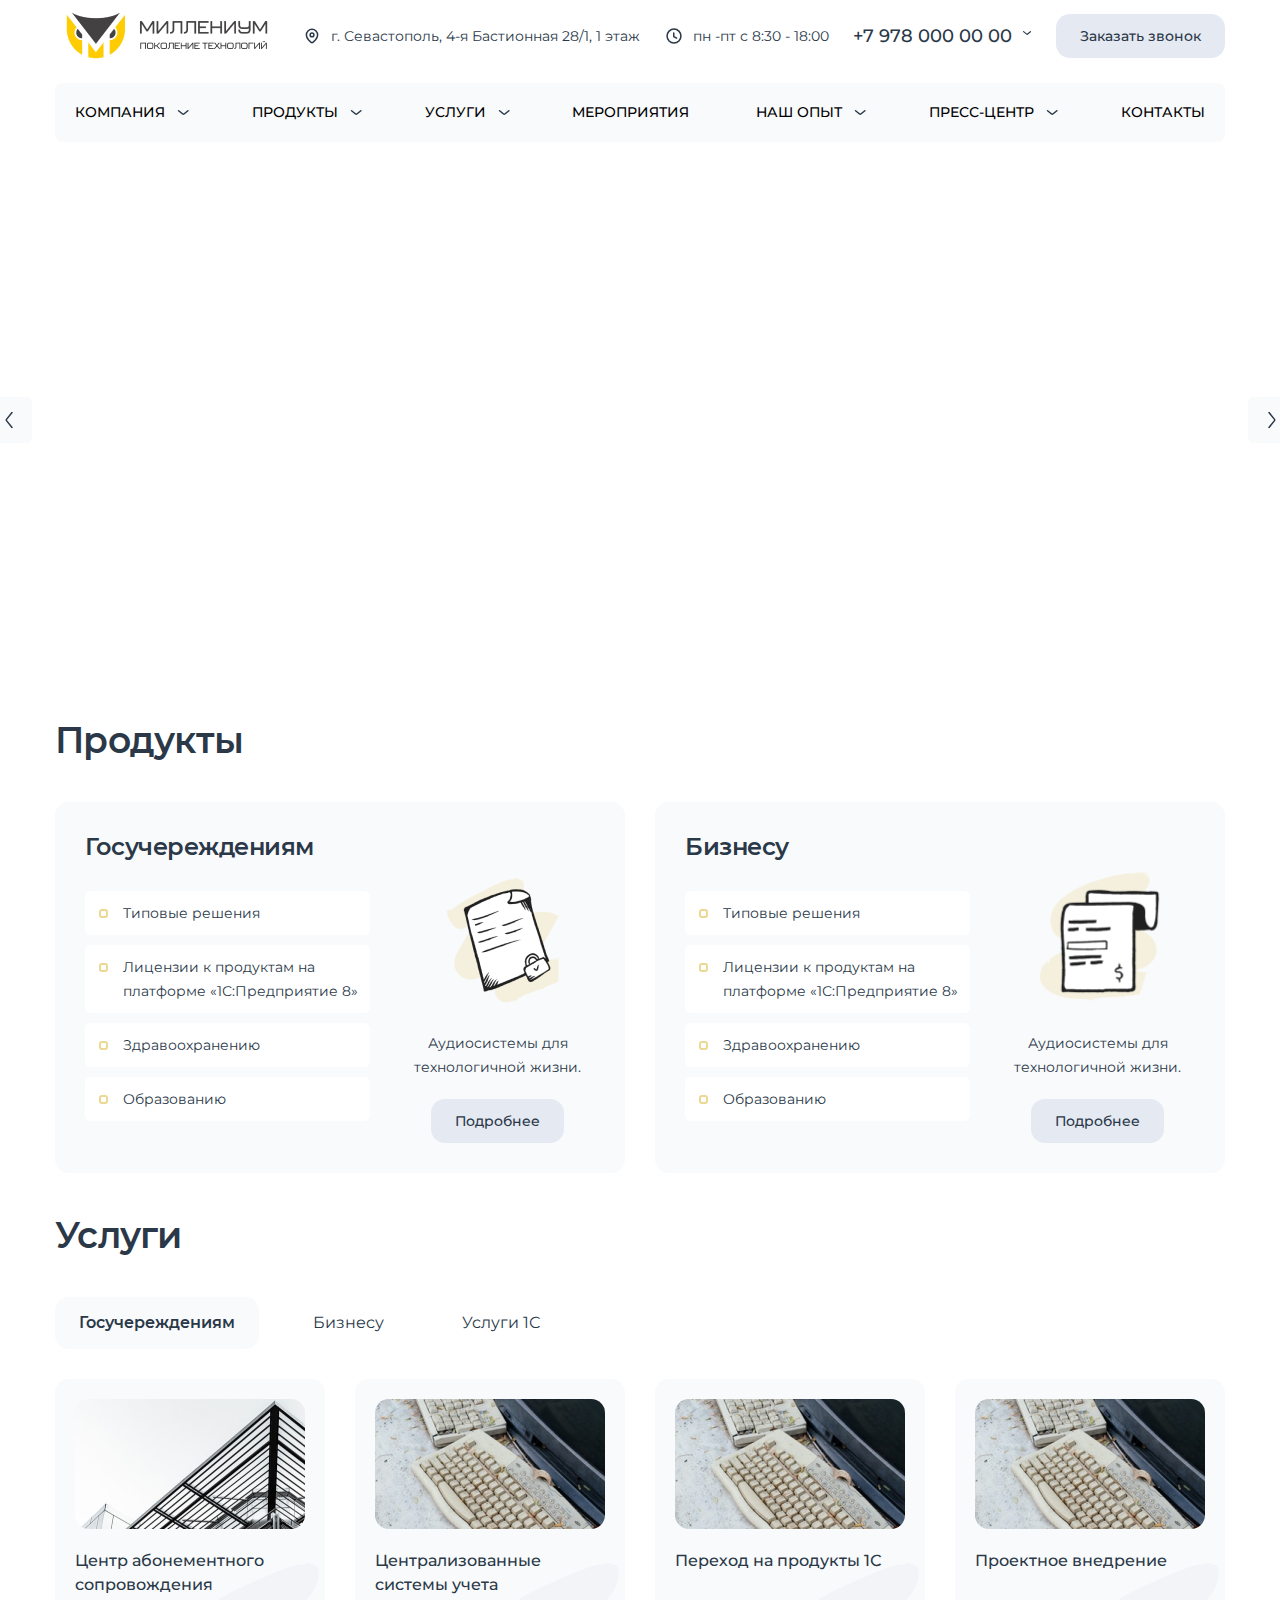
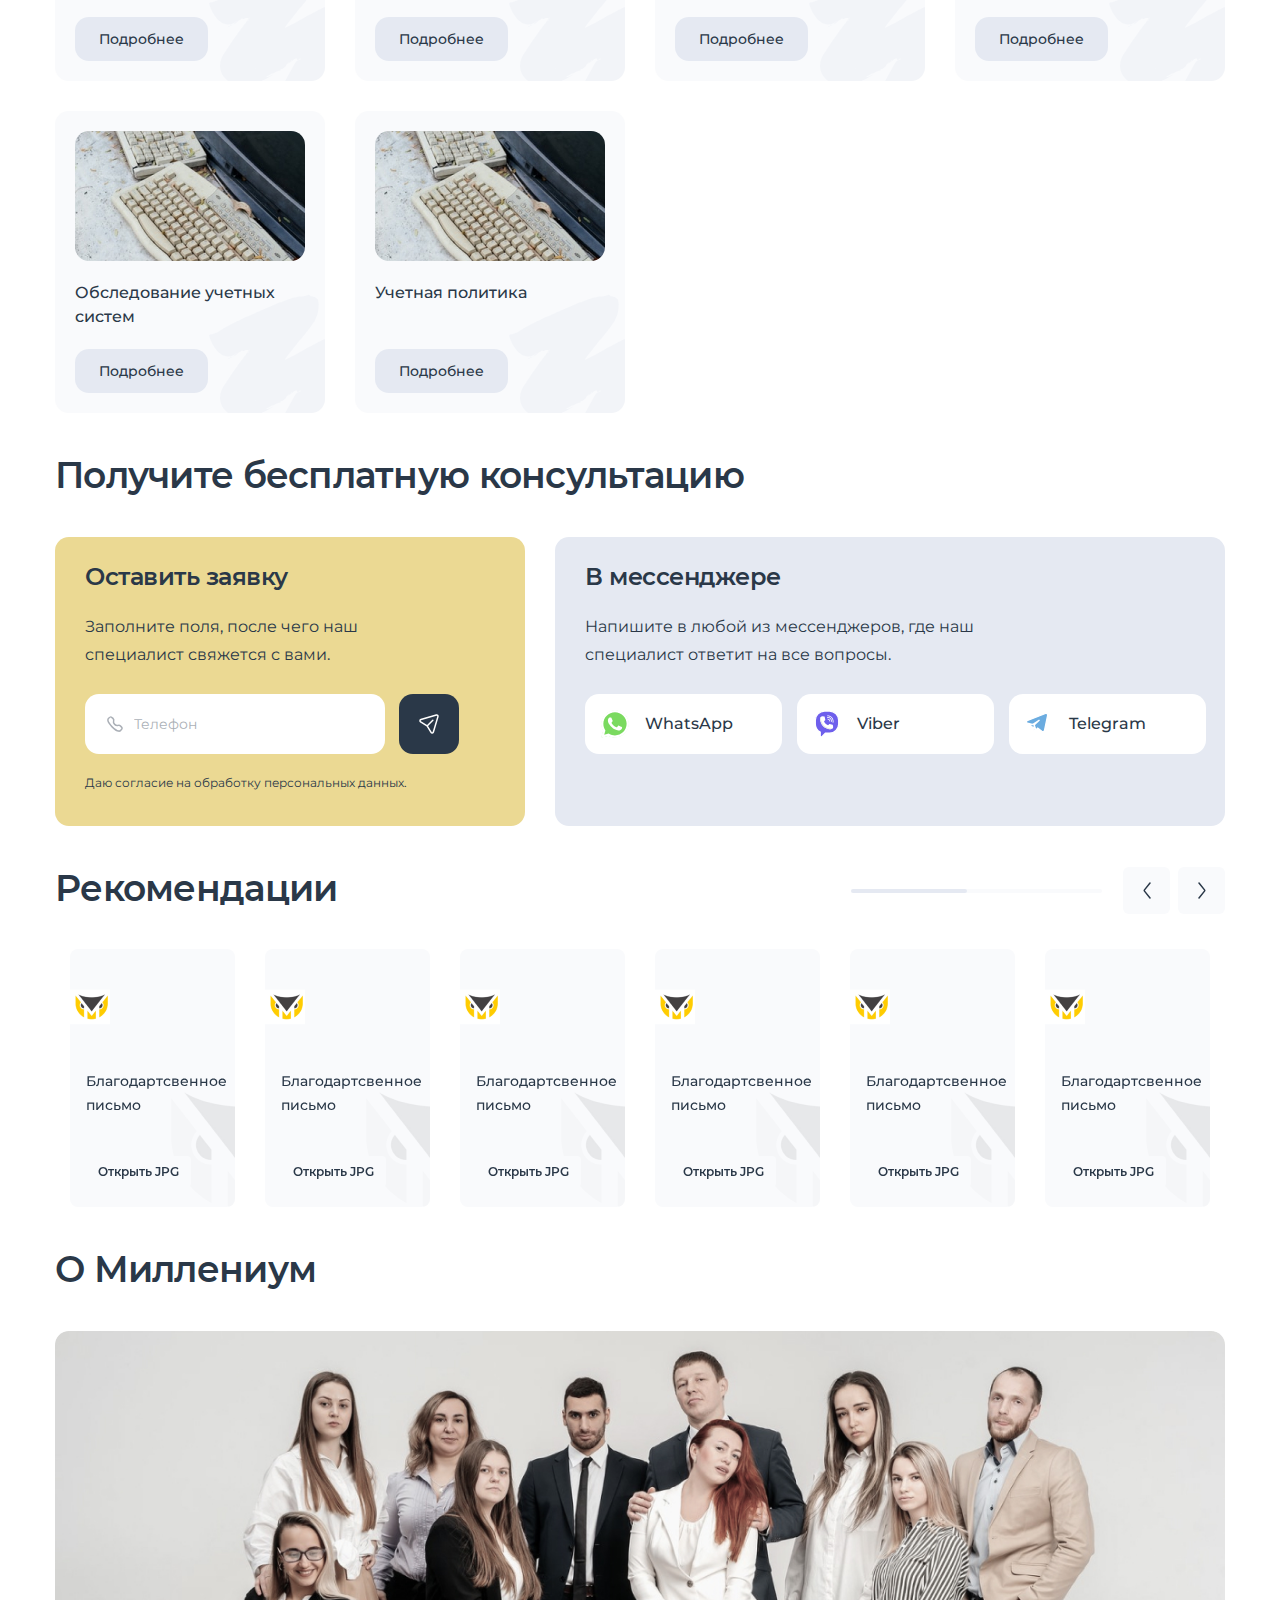
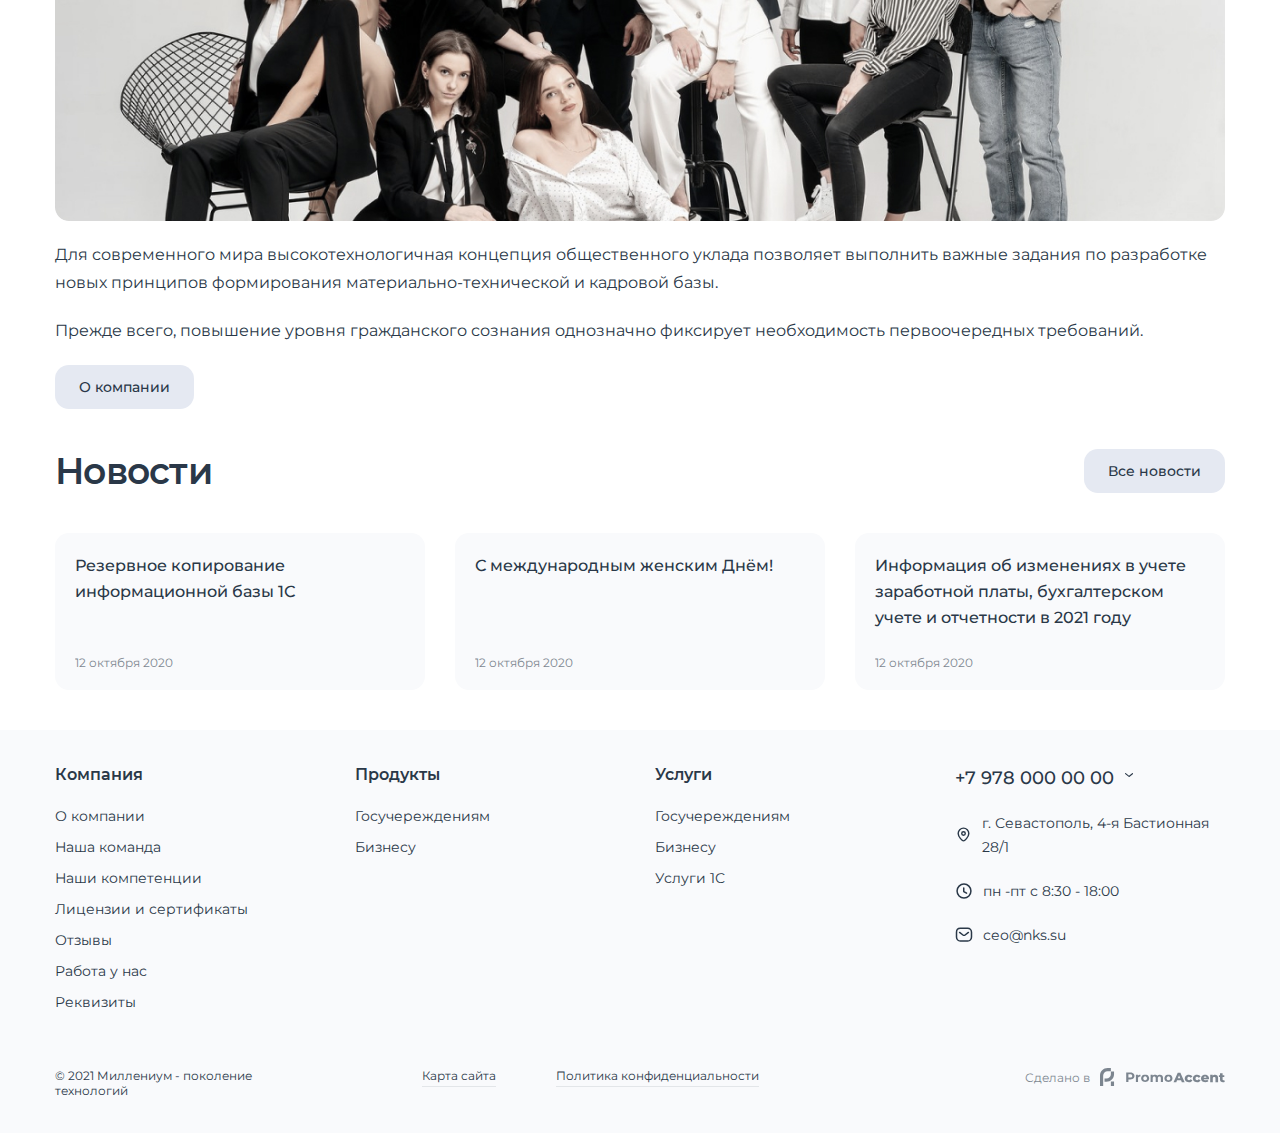
==== commit fea78724: "Add files via upload" ====
--- a/index.html
+++ b/index.html
@@ -20,7 +20,7 @@
 	<link rel="stylesheet" href="libs/swiper/css/scrollbar.css">
 	<link rel="stylesheet" href="libs/swiper/css/style.css">
 	<link rel="stylesheet" href="libs/swiper/css/swiper-bundle.min.css">
-	<link rel="stylesheet" href="scss/main.css" />
+	<link rel="stylesheet" href="scss/main.css?ver=1.4" />
 </head>
 <body>
 
@@ -745,7 +745,7 @@
 <script src="libs/mask/jquery.maskedinput.js"></script>
 <script src="libs/swiper/js/swiper-bundle.min.js"></script>
 <script src="libs/jQueryFormStyler-master/jquery.formstyler.min.js"></script>
-<script src="js/common.js"></script>
+<script src="js/common.js?ver=1.4"></script>
 <!-- Yandex.Metrika counter --><!-- /Yandex.Metrika counter -->
 <!-- Google Analytics counter --><!-- /Google Analytics counter -->
 </body>
--- a/scss/main.css
+++ b/scss/main.css
@@ -168,6 +168,7 @@
   .phones-wrap a {
     padding-right: 20px;
     color: #2A3848;
+    display: inline-block;
     position: relative; }
   .phones-wrap:hover .dropdown-phones {
     visibility: visible;
@@ -480,8 +481,8 @@
 
 .tabs {
   display: flex;
-  align-items: center;
-  flex-wrap: wrap; }
+  flex-wrap: wrap;
+  align-items: center; }
   .tabs li {
     margin-right: 30px; }
     .tabs li:last-child {
@@ -884,6 +885,305 @@
     .footer-bottom__links a:hover {
       border-color: #2a3848; }
 
+.breadcumbs {
+  padding-top: 7px;
+  padding-bottom: 10px;
+  color: rgba(42, 56, 72, 0.4);
+  display: flex;
+  align-items: center;
+  flex-wrap: wrap; }
+  .breadcumbs a {
+    color: #2a3848;
+    transition: all 0.3s; }
+  .breadcumbs span {
+    margin: 0 11px; }
+
+.service h1 {
+  padding-top: 0; }
+.service h3 {
+  padding-top: 40px;
+  padding-bottom: 25px; }
+.service p {
+  margin-bottom: 15px; }
+  .service p strong {
+    font-weight: 500; }
+.service .col-lg-9 li {
+  margin-bottom: 24px;
+  padding-left: 38px;
+  position: relative; }
+  .service .col-lg-9 li::before {
+    position: absolute;
+    display: block;
+    content: " ";
+    width: 9px;
+    height: 9px;
+    left: 14px;
+    top: 7px;
+    border: 2px solid #EBD993;
+    border-radius: 3px; }
+  .service .col-lg-9 li:last-child {
+    margin-bottom: 0; }
+
+.service__image img {
+  max-width: 100%;
+  border-radius: 8px;
+  height: auto;
+  display: block; }
+
+.offer-block {
+  padding: 10px;
+  padding-right: 30px;
+  background-color: rgba(235, 217, 147, 0.2);
+  border-radius: 10px;
+  margin-top: 40px; }
+  .offer-block .offer-block__head {
+    display: flex;
+    align-items: center;
+    justify-content: space-between;
+    flex-wrap: wrap; }
+    .offer-block .offer-block__head .title-middle {
+      display: flex;
+      align-items: center; }
+  .offer-block .btn-main {
+    background-color: #fff; }
+    .offer-block .btn-main:hover {
+      background-color: #f9fafc; }
+  .offer-block .offer-block__content {
+    padding-left: 97px;
+    padding-bottom: 30px;
+    padding-top: 20px;
+    display: none; }
+    .offer-block .offer-block__content p:last-child {
+      margin-bottom: 0 !important; }
+
+.item-include {
+  padding: 14px;
+  background-color: #F9FAFC;
+  border-radius: 10px;
+  display: flex;
+  align-items: center;
+  margin-top: 30px;
+  font-weight: 500; }
+  .item-include .item-include__icon {
+    width: 54px;
+    height: 44px;
+    margin-right: 25px;
+    display: flex;
+    align-items: center;
+    justify-content: center; }
+    .item-include .item-include__icon img {
+      max-width: 100%;
+      max-height: 100%; }
+
+.item-use {
+  padding: 20px;
+  font-weight: 500;
+  font-size: 16px;
+  line-height: 24px;
+  background-color: #F9FAFC;
+  color: #2A3848;
+  transition: all 0.3s;
+  display: block;
+  border-radius: 14px; }
+  .item-use .item-use__image {
+    height: 130px;
+    margin-bottom: 20px;
+    border-radius: 8px;
+    display: block; }
+    .item-use .item-use__image img {
+      height: 100%;
+      width: 100%;
+      object-fit: cover;
+      border-radius: 8px;
+      font-family: 'object-fit: cover;';
+      -webkit-transition: all 0.3s;
+      -o-transition: all 0.3s;
+      transition: all 0.3s; }
+  .item-use .item-use__name {
+    display: block; }
+  .item-use:hover {
+    box-shadow: 0 0 10px #d9e0ef; }
+
+.slider-use {
+  margin: 0 -15px; }
+  .slider-use .item-use {
+    margin: 10px 15px; }
+  .slider-use .slick-prev {
+    left: -50px; }
+  .slider-use .slick-next {
+    right: -50px; }
+
+.consultation {
+  padding: 33px 30px;
+  margin-top: 40px;
+  background-color: #e5e9f2;
+  border-radius: 10px; }
+  .consultation p {
+    font-size: 16px; }
+  .consultation h3 {
+    padding: 0;
+    padding-bottom: 13px; }
+  .consultation .link-messenger {
+    min-width: 60px;
+    margin-right: 0px;
+    margin-left: 20px; }
+    .consultation .link-messenger .link-messenger__icon {
+      margin: 0; }
+  .consultation .consultation__right {
+    display: flex;
+    align-items: center;
+    justify-content: flex-end; }
+  .consultation .consultation__descr {
+    font-size: 12px;
+    line-height: 18px;
+    padding-top: 20px;
+    padding-left: 94px; }
+
+.sidebar-page {
+  position: sticky;
+  top: 0; }
+  .sidebar-page .item-sidebar {
+    padding: 15px;
+    margin-bottom: 20px;
+    background: #F9FAFC;
+    border-radius: 14px; }
+    .sidebar-page .item-sidebar .item-sidebar__head {
+      padding: 10px 0px;
+      font-weight: 500;
+      font-size: 16px;
+      line-height: 20px;
+      cursor: pointer;
+      position: relative; }
+      .sidebar-page .item-sidebar .item-sidebar__head::after {
+        position: absolute;
+        display: block;
+        content: " ";
+        top: 0;
+        right: 0px;
+        bottom: 0;
+        margin: auto;
+        width: 24px;
+        height: 24px;
+        display: inline-block;
+        background-image: url(../img/arrow_menu.svg);
+        background-repeat: no-repeat;
+        background-position: center;
+        transition: all 0.3s; }
+    .sidebar-page .item-sidebar .item-sidebar__content {
+      display: none;
+      padding-top: 15px;
+      margin-top: 5px;
+      border-top: 0.5px solid rgba(42, 56, 72, 0.1); }
+      .sidebar-page .item-sidebar .item-sidebar__content ul li {
+        margin-bottom: 6px; }
+        .sidebar-page .item-sidebar .item-sidebar__content ul li a {
+          padding: 10px;
+          padding-left: 38px;
+          position: relative;
+          font-size: 14px;
+          border-radius: 6px;
+          line-height: 24px;
+          display: block;
+          color: #2A3848;
+          transition: all 0.3s;
+          background-color: #fff; }
+          .sidebar-page .item-sidebar .item-sidebar__content ul li a::before {
+            position: absolute;
+            display: block;
+            content: " ";
+            width: 9px;
+            height: 9px;
+            top: 18px;
+            left: 14px;
+            border: 2px solid #EBD993;
+            border-radius: 3px; }
+          .sidebar-page .item-sidebar .item-sidebar__content ul li a:hover {
+            box-shadow: 0 0 10px #d9e0ef; }
+    .sidebar-page .item-sidebar.active .item-sidebar__head::after {
+      transform: rotate(180deg); }
+
+.product-block {
+  padding: 23px 18px;
+  background-color: #F9FAFC;
+  margin-bottom: 30px;
+  border-radius: 14px; }
+  .product-block .product-block__image {
+    display: flex;
+    max-width: 256px;
+    height: 239px;
+    align-items: center;
+    justify-content: center;
+    background-color: #fff;
+    border-radius: 10px; }
+    .product-block .product-block__image img {
+      max-width: 100%;
+      max-height: 100%; }
+  .product-block .product-block__feature {
+    margin-top: 10px;
+    display: flex;
+    align-items: center;
+    justify-content: space-between; }
+    .product-block .product-block__feature strong {
+      font-weight: 500; }
+  .product-block .product-block__title {
+    font-weight: 500;
+    font-size: 16px;
+    line-height: 20px;
+    padding-bottom: 10px;
+    padding-top: 25px; }
+  .product-block .product-block__price {
+    font-size: 36px;
+    line-height: 44px;
+    padding-top: 10px;
+    margin-bottom: 20px;
+    font-weight: 600; }
+  .product-block .btn-main {
+    margin-bottom: 11px; }
+  .product-block + .row .offer-block {
+    margin-top: 0; }
+
+.item-doc {
+  padding-top: 23px;
+  padding-left: 80px;
+  padding-right: 21px;
+  padding-bottom: 12px;
+  display: block;
+  color: #2A3848;
+  line-height: 20px;
+  background-color: #F9FAFC;
+  border-radius: 14px;
+  position: relative;
+  transition: all 0.3s; }
+  .item-doc .item-doc__icon {
+    top: 25px;
+    left: 13px;
+    width: 40px;
+    height: 40px;
+    display: flex;
+    align-items: center;
+    justify-content: center;
+    position: absolute; }
+    .item-doc .item-doc__icon img {
+      max-width: 100%;
+      max-height: 100%; }
+  .item-doc .item-doc__name {
+    display: block;
+    width: 100%;
+    margin-bottom: 5px; }
+  .item-doc .item-doc__size {
+    font-size: 12px;
+    line-height: 20px;
+    opacity: 0.2;
+    display: block;
+    width: 100%; }
+  .item-doc:hover {
+    box-shadow: 0 0 10px #d9e0ef; }
+
+.slider-docs {
+  margin: -15px -15px; }
+  .slider-docs .item-doc {
+    margin: 15px 15px; }
+
 /*import media*/
 /*==========  Desktop First Method  ==========*/
 @media only screen and (max-width: 1320px) {
@@ -920,7 +1220,15 @@
     width: 240px; }
 
   .slider-billbord__content {
-    max-width: 535px; } }
+    max-width: 535px; }
+
+  .sidebar-page .item-sidebar {
+    padding: 8px; }
+  .sidebar-page .item-sidebar__head {
+    font-size: 15px; }
+
+  .consultation .consult-form .item-form {
+    width: 200px; } }
 /* Medium Devices, Desktops */
 @media only screen and (max-width: 992px) {
   .menu {
@@ -1100,7 +1408,41 @@
     left: 15px; }
 
   .slider-recomendations {
-    margin-top: -67px; } }
+    margin-top: -67px; }
+
+  .wrapper {
+    overflow: hidden; }
+
+  .offer-block .offer-block__head .title-middle {
+    font-size: 19px; }
+
+  .item-include {
+    margin-top: 20px; }
+
+  .row_include {
+    margin-top: -15px; }
+
+  .sidebar-page {
+    position: relative;
+    margin-top: 20px; }
+    .sidebar-page .item-sidebar {
+      padding: 15px; }
+
+  .consultation .consultation__right {
+    justify-content: flex-start; }
+  .consultation .consultation__descr {
+    padding-left: 0; }
+
+  .slider-docs {
+    padding-bottom: 30px; }
+    .slider-docs .slick-dots li button {
+      background-color: #2A3848;
+      opacity: 0.5; }
+    .slider-docs .slick-dots li.slick-active button {
+      opacity: 1; }
+
+  .product-block .product-block__price {
+    font-size: 26px; } }
 /* Small Devices, Tablets */
 @media only screen and (max-width: 768px) {
   .slider-billbord__item {
@@ -1142,7 +1484,46 @@
     display: none; }
 
   .swiper-scrollbar {
-    display: none; } }
+    display: none; }
+
+  .offer-block .offer-block__content {
+    padding-left: 0;
+    padding-bottom: 15px; }
+  .offer-block .btn-main {
+    margin-top: 15px; }
+
+  .slider-use {
+    padding-bottom: 30px; }
+    .slider-use .slick-dots li button {
+      background-color: #2A3848;
+      opacity: 0.6; }
+    .slider-use .slick-dots li.slick-active button {
+      opacity: 1; }
+
+  .consultation .consultation__right {
+    display: block; }
+  .consultation .wrap-messengers {
+    margin-top: 20px; }
+    .consultation .wrap-messengers .link-messenger {
+      margin-left: 0;
+      justify-content: center;
+      margin-right: 20px; }
+  .consultation .consult-form .item-form {
+    width: 300px; }
+
+  .product-block .product-block__price {
+    line-height: 26px;
+    padding-top: 15px; }
+
+  .slick-dots {
+    padding-left: 15px;
+    text-align: left; } }
+@media only screen and (max-width: 576px) {
+  .block-products__right {
+    text-align: left; }
+    .block-products__right .block-products__icon,
+    .block-products__right p {
+      display: none; } }
 /* Extra Small Devices, Phones */
 @media only screen and (max-width: 480px) {
   .slider-billbord__item {
@@ -1167,26 +1548,14 @@
     margin-top: 15px; }
 
   .tabs {
+    margin-right: -15px;
+    margin-bottom: 8px;
     white-space: nowrap;
-    flex-wrap: initial;
-    overflow: auto;
-    margin-right: -15px;
-    margin-bottom: 8px; }
+    display: block;
+    overflow: auto; }
     .tabs a {
       padding: 0 29px;
       background-color: #F9FAFC; }
-    .tabs::-webkit-scrollbar {
-      -webkit-appearance: none; }
-    .tabs::-webkit-scrollbar:vertical {
-      width: 0px; }
-    .tabs::-webkit-scrollbar:horizontal {
-      height: 0px; }
-    .tabs::-webkit-scrollbar-thumb {
-      background-color: transparent;
-      border-radius: 10px; }
-    .tabs::-webkit-scrollbar-track {
-      border-radius: 10px;
-      background-color: transparent; }
 
   .item-service {
     padding: 15px; }
@@ -1252,12 +1621,38 @@
     max-width: 210px; }
 
   .wrapper {
-    padding-top: 55px; } }
-/* Custom, iPhone Retina */
-/*==========  Mobile First Method  ==========*/
-/* Custom, iPhone Retina */
-/* Extra Small Devices, Phones */
-/* Small Devices, Tablets */
+    padding-top: 55px; }
+
+  .breadcumbs {
+    font-size: 12px; }
+
+  .offer-block {
+    margin-top: 20px; }
+
+  .offer-block {
+    padding-right: 15px; }
+    .offer-block .btn-main {
+      padding: 0 18px; }
+
+  .row_include > div {
+    -webkit-box-flex: 0;
+    -ms-flex: 0 0 100%;
+    flex: 0 0 100%;
+    max-width: 100%; }
+
+  .service h3 {
+    padding-top: 20px; }
+
+  .consultation {
+    padding: 15px; }
+    .consultation h3 {
+      padding-top: 0; }
+    .consultation p {
+      font-size: 14px; }
+    .consultation .wrap-messengers {
+      margin-top: 0; }
+    .consultation .consult-form .item-form {
+      width: 200px; } }
 /* Medium Devices, Desktops */
 @media only screen and (min-width: 992px) {
   .footer__content {
